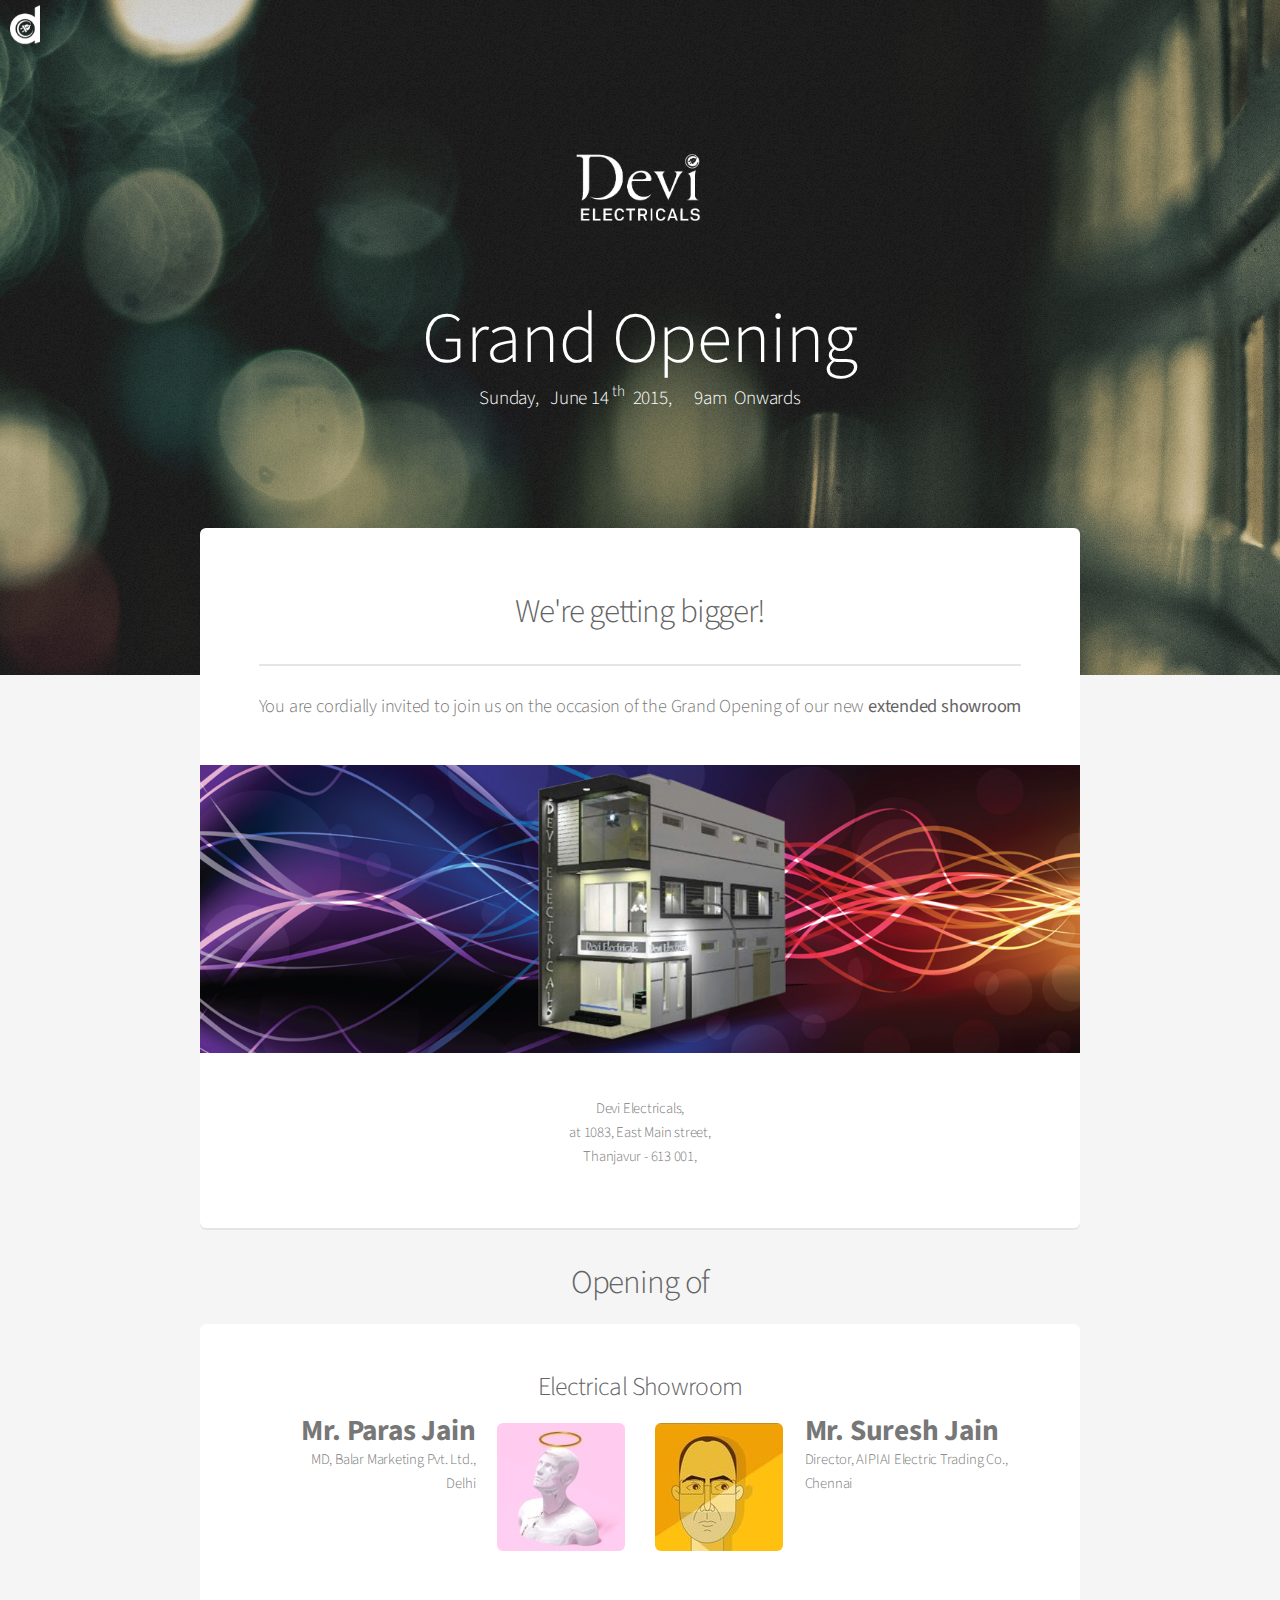
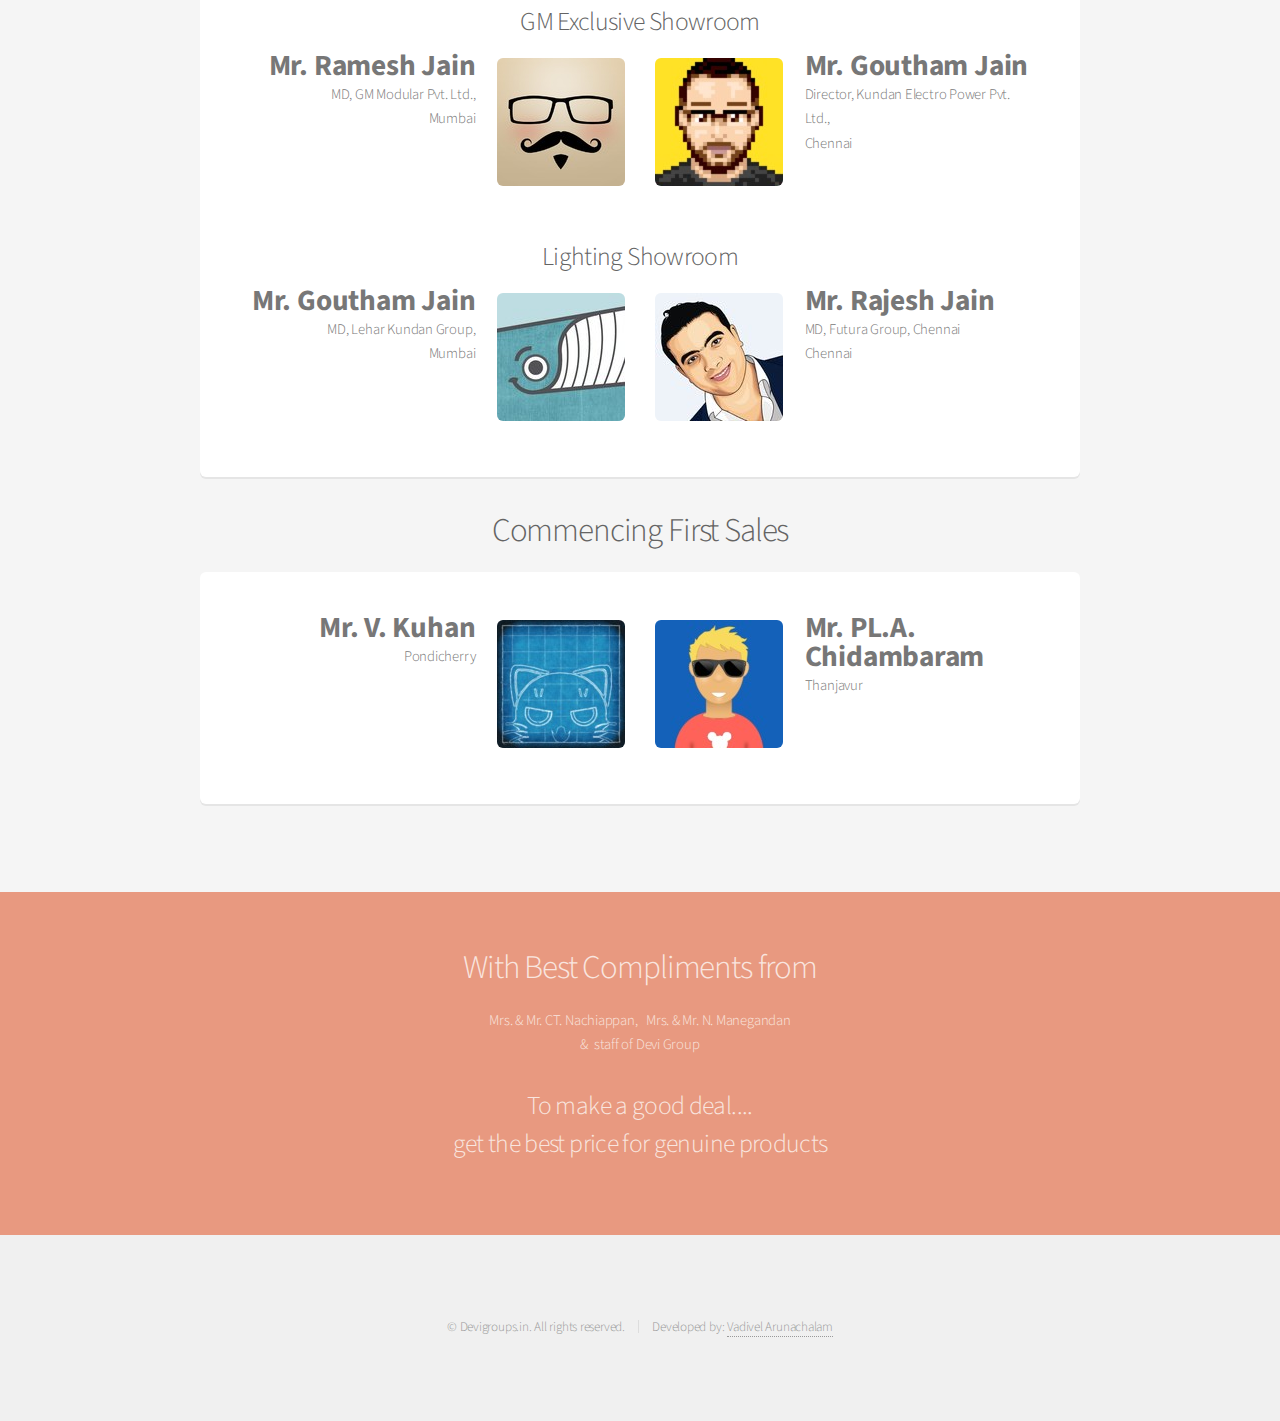
==== index.html @ aa669519 "Initial commit" ====
<!DOCTYPE HTML>
<html>
	<head>
		<title>Devi Electricals</title>
		<meta charset="utf-8" />
		<meta name="viewport" content="width=device-width, initial-scale=1" />
		<!--[if lte IE 8]><script src="assets/js/ie/html5shiv.js"></script><![endif]-->
		<link rel="stylesheet" href="assets/css/main.css" />
		<!--[if lte IE 8]><link rel="stylesheet" href="assets/css/ie8.css" /><![endif]-->
	</head>
	<body class="landing">
		<div id="page-wrapper">

			<!-- Header -->
				<header id="header" class="alt">
					<h1><a href="index.html"><span class="logo"></span></a></h1>
					<!-- <nav id="nav">
						<ul>
							<li><a href="index.html">Home</a></li>
							<li><a href="about.html">About Us</a></li>
							<li><a href="contact.html">Contact</a></li>
							<li>
								<a href="#" class="icon fa-angle-down">Layouts</a>
								<ul>
									<li><a href="generic.html">Generic</a></li>
									<li><a href="contact.html">Contact</a></li>
									<li><a href="elements.html">Elements</a></li>
									<li>
										<a href="#">Submenu</a>
										<ul>
											<li><a href="#">Option One</a></li>
											<li><a href="#">Option Two</a></li>
											<li><a href="#">Option Three</a></li>
											<li><a href="#">Option Four</a></li>
										</ul>
									</li>
								</ul>
							</li> 
							<li><a href="#" class="button">Sign Up</a></li>
						</ul>
					</nav> -->
				</header>

			<!-- Banner -->
				<section id="banner">
					<div class="fullogo">
						<img src="images/fullogo.png" alt="Devi Groups" />
					</div>
					<div class="openingtext">Grand Opening</div>
					<ul class="actions">
						<li>Sunday, &nbsp; June 14 <sup>th</sup>&nbsp; 2015,</li>
						<li> 9am &nbsp;Onwards</li>
					</ul>
				</section>

			<!-- Main -->
				<section id="main" class="container">

					<section class="box special">
						<header class="major">
							<h2> We're getting bigger!</h2>
							<p>You are cordially invited to join us on the occasion of the
							Grand Opening of our new <strong>extended showroom</strong>
							</p>
							<span class="image featured"><img src="images/pic01.jpg" alt="" /></span>
						<address>
								Devi Electricals, <br>
								at 1083, East Main street,<br> Thanjavur - 613 001,
							</address>
						</header>
					</section>	
					<h2 class="center">Opening of</h2>
					<section class="box features">
					 	<h3 class="center">Electrical Showroom</h3>
						<div class="row showroom">
							<div class="6u 12u(mobilep) text-right">
								<p><span class="image right"><img src="images/profile01.jpg" alt=""></span>
								<span class="names">Mr. Paras Jain</span><br/>MD, Balar Marketing Pvt. Ltd., <br/>Delhi
							</p>
							</div>
							<div class="6u 12u(mobilep)">
								<p><span class="image left"><img src="images/profile02.jpg" alt=""></span>
								<span class="names">Mr. Suresh Jain</span><br/>Director, AIPIAI Electric Trading Co., <br/>Chennai
							</p>
						</div>
						</div>
						<div>
							<h3 class="center">GM Exclusive Showroom</h3>
							<div class="row showroom">
								<div class="6u 12u(mobilep) text-right">
									<p><span class="image right"><img src="images/profile03.jpg" alt=""></span>
									<span class="names">Mr. Ramesh Jain</span><br/>MD, GM Modular Pvt. Ltd., <br/>Mumbai
								</p>
								</div>
								<div class="6u 12u(mobilep)">
									<p><span class="image left"><img src="images/profile04.jpg" alt=""></span>
									<span class="names">Mr. Goutham Jain</span><br/>Director, Kundan Electro Power Pvt. Ltd., <br/>Chennai
								</p>
								</div>
							</div>
						</div>
						<h3 class="center">Lighting Showroom</h3>
						<div class="row showroom">
							<div class="6u 12u(mobilep) text-right">
								<p><span class="image right"><img src="images/profile05.jpg" alt=""></span>
								<span class="names">Mr. Goutham Jain</span><br/>MD, Lehar Kundan Group, <br/>Mumbai
							</p>
							</div>
							<div class="6u 12u(mobilep)">
								<p><span class="image left"><img src="images/profile06.jpg" alt=""></span>
								<span class="names">Mr. Rajesh Jain</span><br/>MD, Futura Group, Chennai <br/>Chennai
							</p>
						</div>
					</section>

					<h2 class="center">Commencing First Sales</h2>
					<section class="box features">
						<div class="row">
							<div class="6u 12u(mobilep) text-right">
								<p><span class="image right"><img src="images/profile07.jpg" alt=""></span>
								<span class="names">Mr. V. Kuhan</span><br/> Pondicherry
							</p>
							</div>
							<div class="6u 12u(mobilep)">
								<p><span class="image left"><img src="images/profile08.jpg" alt=""></span>
								<span class="names">Mr. PL.A. Chidambaram </span> <br/> Thanjavur
							</p>
						</div>
					</section>

					<!-- <div class="row">
						<div class="6u 12u(narrower)">

							<section class="box special">
								<span class="image featured"><img src="images/pic02.jpg" alt="" /></span>
								<h3>Sed lorem adipiscing</h3>
								<p>Integer volutpat ante et accumsan commophasellus sed aliquam feugiat lorem aliquet ut enim rutrum phasellus iaculis accumsan dolore magna aliquam veroeros.</p>
								<ul class="actions">
									<li><a href="#" class="button alt">Learn More</a></li>
								</ul>
							</section>

						</div>
						<div class="6u 12u(narrower)">

							<section class="box special">
								<span class="image featured"><img src="images/pic03.jpg" alt="" /></span>
								<h3>Accumsan integer</h3>
								<p>Integer volutpat ante et accumsan commophasellus sed aliquam feugiat lorem aliquet ut enim rutrum phasellus iaculis accumsan dolore magna aliquam veroeros.</p>
								<ul class="actions">
									<li><a href="#" class="button alt">Learn More</a></li>
								</ul>
							</section>

						</div>
					</div> -->

				</section>

			<!-- CTA -->
				<section id="cta">

					<h2>With Best Compliments from</h2>
					<p>
						Mrs. & Mr. CT. Nachiappan, &nbsp;
						Mrs. & Mr. N. Manegandan <br />
						& &nbsp;staff of Devi Group
					</p>
					<h3>
						To make a good deal.... <br/>
						get the best price for genuine products
					</h3>

					<!-- <form>
						<div class="row uniform 50%">
							<div class="8u 12u(mobilep)">
								<input type="email" name="email" id="email" placeholder="Email Address" />
							</div>
							<div class="4u 12u(mobilep)">
								<input type="submit" value="Sign Up" class="fit" />
							</div>
						</div>
					</form> -->

				</section>

			<!-- Footer -->
				<footer id="footer">
					<!-- <ul class="icons">
						<li><a href="#" class="icon fa-twitter"><span class="label">Twitter</span></a></li>
						<li><a href="#" class="icon fa-facebook"><span class="label">Facebook</span></a></li>
						<li><a href="#" class="icon fa-instagram"><span class="label">Instagram</span></a></li>
						<li><a href="#" class="icon fa-github"><span class="label">Github</span></a></li>
						<li><a href="#" class="icon fa-dribbble"><span class="label">Dribbble</span></a></li>
						<li><a href="#" class="icon fa-google-plus"><span class="label">Google+</span></a></li>
					</ul> -->
					<ul class="copyright">
						<li>&copy; Devigroups.in. All rights reserved.</li><li>Developed by: <a href="http://vadivelmsc.com">Vadivel Arunachalam</a></li>
					</ul>
				</footer>

		</div>

		<!-- Scripts -->
			<script src="assets/js/jquery.min.js"></script>
			<script src="assets/js/jquery.dropotron.min.js"></script>
			<script src="assets/js/jquery.scrollgress.min.js"></script>
			<script src="assets/js/skel.min.js"></script>
			<script src="assets/js/util.js"></script>
			<!--[if lte IE 8]><script src="assets/js/ie/respond.min.js"></script><![endif]-->
			<script src="assets/js/main.js"></script>

	</body>
</html>
---- assets/css/main.css ----
@import url("font-awesome.min.css");
@import url("http://fonts.googleapis.com/css?family=Source+Sans+Pro:300,400,300italic,400italic");

/*
	Alpha by HTML5 UP
	html5up.net | @n33co
	Free for personal and commercial use under the CCA 3.0 license (html5up.net/license)
*/

/* Reset */

	html, body, div, span, applet, object, iframe, h1, h2, h3, h4, h5, h6, p, blockquote, pre, a, abbr, acronym, address, big, cite, code, del, dfn, em, img, ins, kbd, q, s, samp, small, strike, strong, sub, sup, tt, var, b, u, i, center, dl, dt, dd, ol, ul, li, fieldset, form, label, legend, table, caption, tbody, tfoot, thead, tr, th, td, article, aside, canvas, details, embed, figure, figcaption, footer, header, hgroup, menu, nav, output, ruby, section, summary, time, mark, audio, video {
		margin: 0;
		padding: 0;
		border: 0;
		font-size: 100%;
		font: inherit;
		vertical-align: baseline;
	}

	article, aside, details, figcaption, figure, footer, header, hgroup, menu, nav, section {
		display: block;
	}

	body {
		line-height: 1;
	}

	ol, ul {
		list-style: none;
	}

	blockquote, q {
		quotes: none;
	}

	blockquote:before, blockquote:after, q:before, q:after {
		content: '';
		content: none;
	}

	table {
		border-collapse: collapse;
		border-spacing: 0;
	}

	body {
		-webkit-text-size-adjust: none;
	}

/* Box Model */

	*, *:before, *:after {
		-moz-box-sizing: border-box;
		-webkit-box-sizing: border-box;
		box-sizing: border-box;
	}

/* Containers */

	.container {
		margin-left: auto;
		margin-right: auto;
	}

	.container.\31 25\25 {
		width: 100%;
		max-width: 75em;
		min-width: 60em;
	}

	.container.\37 5\25 {
		width: 45em;
	}

	.container.\35 0\25 {
		width: 30em;
	}

	.container.\32 5\25 {
		width: 15em;
	}

	.container {
		width: 60em;
	}

	@media screen and (max-width: 1680px) {

		.container.\31 25\25 {
			width: 100%;
			max-width: 75em;
			min-width: 60em;
		}

		.container.\37 5\25 {
			width: 45em;
		}

		.container.\35 0\25 {
			width: 30em;
		}

		.container.\32 5\25 {
			width: 15em;
		}

		.container {
			width: 60em;
		}

	}

	@media screen and (max-width: 1280px) {

		.container.\31 25\25 {
			width: 100%;
			max-width: 75em;
			min-width: 60em;
		}

		.container.\37 5\25 {
			width: 45em;
		}

		.container.\35 0\25 {
			width: 30em;
		}

		.container.\32 5\25 {
			width: 15em;
		}

		.container {
			width: 60em;
		}

	}

	@media screen and (max-width: 980px) {

		.container.\31 25\25 {
			width: 100%;
			max-width: 112.5%;
			min-width: 90%;
		}

		.container.\37 5\25 {
			width: 67.5%;
		}

		.container.\35 0\25 {
			width: 45%;
		}

		.container.\32 5\25 {
			width: 22.5%;
		}

		.container {
			width: 90%;
		}

	}

	@media screen and (max-width: 840px) {

		.container.\31 25\25 {
			width: 100%;
			max-width: 112.5%;
			min-width: 90%;
		}

		.container.\37 5\25 {
			width: 67.5%;
		}

		.container.\35 0\25 {
			width: 45%;
		}

		.container.\32 5\25 {
			width: 22.5%;
		}

		.container {
			width: 90% !important;
		}

	}

	@media screen and (max-width: 736px) {

		.container.\31 25\25 {
			width: 100%;
			max-width: 125%;
			min-width: 100%;
		}

		.container.\37 5\25 {
			width: 75%;
		}

		.container.\35 0\25 {
			width: 50%;
		}

		.container.\32 5\25 {
			width: 25%;
		}

		.container {
			width: 100% !important;
		}

	}

	@media screen and (max-width: 480px) {

		.container.\31 25\25 {
			width: 100%;
			max-width: 125%;
			min-width: 100%;
		}

		.container.\37 5\25 {
			width: 75%;
		}

		.container.\35 0\25 {
			width: 50%;
		}

		.container.\32 5\25 {
			width: 25%;
		}

		.container {
			width: 100% !important;
		}

	}

/* Grid */

	.row {
		border-bottom: solid 1px transparent;
		-moz-box-sizing: border-box;
		-webkit-box-sizing: border-box;
		box-sizing: border-box;
	}

	.row > * {
		float: left;
		-moz-box-sizing: border-box;
		-webkit-box-sizing: border-box;
		box-sizing: border-box;
	}

	.row:after, .row:before {
		content: '';
		display: block;
		clear: both;
		height: 0;
	}

	.row.uniform > * > :first-child {
		margin-top: 0;
	}

	.row.uniform > * > :last-child {
		margin-bottom: 0;
	}

	.row.\30 \25 > * {
		padding: 0 0 0 0em;
	}

	.row.\30 \25 {
		margin: 0 0 -1px 0em;
	}

	.row.uniform.\30 \25 > * {
		padding: 0em 0 0 0em;
	}

	.row.uniform.\30 \25 {
		margin: 0em 0 -1px 0em;
	}

	.row > * {
		padding: 0 0 0 2em;
	}

	.row {
		margin: 0 0 -1px -2em;
	}

	.row.uniform > * {
		padding: 2em 0 0 2em;
	}

	.row.uniform {
		margin: -2em 0 -1px -2em;
	}

	.row.\32 00\25 > * {
		padding: 0 0 0 4em;
	}

	.row.\32 00\25 {
		margin: 0 0 -1px -4em;
	}

	.row.uniform.\32 00\25 > * {
		padding: 4em 0 0 4em;
	}

	.row.uniform.\32 00\25 {
		margin: -4em 0 -1px -4em;
	}

	.row.\31 50\25 > * {
		padding: 0 0 0 3em;
	}

	.row.\31 50\25 {
		margin: 0 0 -1px -3em;
	}

	.row.uniform.\31 50\25 > * {
		padding: 3em 0 0 3em;
	}

	.row.uniform.\31 50\25 {
		margin: -3em 0 -1px -3em;
	}

	.row.\35 0\25 > * {
		padding: 0 0 0 1em;
	}

	.row.\35 0\25 {
		margin: 0 0 -1px -1em;
	}

	.row.uniform.\35 0\25 > * {
		padding: 1em 0 0 1em;
	}

	.row.uniform.\35 0\25 {
		margin: -1em 0 -1px -1em;
	}

	.row.\32 5\25 > * {
		padding: 0 0 0 0.5em;
	}

	.row.\32 5\25 {
		margin: 0 0 -1px -0.5em;
	}

	.row.uniform.\32 5\25 > * {
		padding: 0.5em 0 0 0.5em;
	}

	.row.uniform.\32 5\25 {
		margin: -0.5em 0 -1px -0.5em;
	}

	.\31 2u, .\31 2u\24 {
		width: 100%;
		clear: none;
		margin-left: 0;
	}

	.\31 1u, .\31 1u\24 {
		width: 91.6666666667%;
		clear: none;
		margin-left: 0;
	}

	.\31 0u, .\31 0u\24 {
		width: 83.3333333333%;
		clear: none;
		margin-left: 0;
	}

	.\39 u, .\39 u\24 {
		width: 75%;
		clear: none;
		margin-left: 0;
	}

	.\38 u, .\38 u\24 {
		width: 66.6666666667%;
		clear: none;
		margin-left: 0;
	}

	.\37 u, .\37 u\24 {
		width: 58.3333333333%;
		clear: none;
		margin-left: 0;
	}

	.\36 u, .\36 u\24 {
		width: 50%;
		clear: none;
		margin-left: 0;
	}

	.\35 u, .\35 u\24 {
		width: 41.6666666667%;
		clear: none;
		margin-left: 0;
	}

	.\34 u, .\34 u\24 {
		width: 33.3333333333%;
		clear: none;
		margin-left: 0;
	}

	.\33 u, .\33 u\24 {
		width: 25%;
		clear: none;
		margin-left: 0;
	}

	.\32 u, .\32 u\24 {
		width: 16.6666666667%;
		clear: none;
		margin-left: 0;
	}

	.\31 u, .\31 u\24 {
		width: 8.3333333333%;
		clear: none;
		margin-left: 0;
	}

	.\31 2u\24 + *,
	.\31 1u\24 + *,
	.\31 0u\24 + *,
	.\39 u\24 + *,
	.\38 u\24 + *,
	.\37 u\24 + *,
	.\36 u\24 + *,
	.\35 u\24 + *,
	.\34 u\24 + *,
	.\33 u\24 + *,
	.\32 u\24 + *,
	.\31 u\24 + * {
		clear: left;
	}

	.\-11u {
		margin-left: 91.66667%;
	}

	.\-10u {
		margin-left: 83.33333%;
	}

	.\-9u {
		margin-left: 75%;
	}

	.\-8u {
		margin-left: 66.66667%;
	}

	.\-7u {
		margin-left: 58.33333%;
	}

	.\-6u {
		margin-left: 50%;
	}

	.\-5u {
		margin-left: 41.66667%;
	}

	.\-4u {
		margin-left: 33.33333%;
	}

	.\-3u {
		margin-left: 25%;
	}

	.\-2u {
		margin-left: 16.66667%;
	}

	.\-1u {
		margin-left: 8.33333%;
	}

	@media screen and (max-width: 1680px) {

		.row > * {
			padding: 0 0 0 2em;
		}

		.row {
			margin: 0 0 -1px -2em;
		}

		.row.uniform > * {
			padding: 2em 0 0 2em;
		}

		.row.uniform {
			margin: -2em 0 -1px -2em;
		}

		.row.\32 00\25 > * {
			padding: 0 0 0 4em;
		}

		.row.\32 00\25 {
			margin: 0 0 -1px -4em;
		}

		.row.uniform.\32 00\25 > * {
			padding: 4em 0 0 4em;
		}

		.row.uniform.\32 00\25 {
			margin: -4em 0 -1px -4em;
		}

		.row.\31 50\25 > * {
			padding: 0 0 0 3em;
		}

		.row.\31 50\25 {
			margin: 0 0 -1px -3em;
		}

		.row.uniform.\31 50\25 > * {
			padding: 3em 0 0 3em;
		}

		.row.uniform.\31 50\25 {
			margin: -3em 0 -1px -3em;
		}

		.row.\35 0\25 > * {
			padding: 0 0 0 1em;
		}

		.row.\35 0\25 {
			margin: 0 0 -1px -1em;
		}

		.row.uniform.\35 0\25 > * {
			padding: 1em 0 0 1em;
		}

		.row.uniform.\35 0\25 {
			margin: -1em 0 -1px -1em;
		}

		.row.\32 5\25 > * {
			padding: 0 0 0 0.5em;
		}

		.row.\32 5\25 {
			margin: 0 0 -1px -0.5em;
		}

		.row.uniform.\32 5\25 > * {
			padding: 0.5em 0 0 0.5em;
		}

		.row.uniform.\32 5\25 {
			margin: -0.5em 0 -1px -0.5em;
		}

		.\31 2u\28wide\29, .\31 2u\24\28wide\29 {
			width: 100%;
			clear: none;
			margin-left: 0;
		}

		.\31 1u\28wide\29, .\31 1u\24\28wide\29 {
			width: 91.6666666667%;
			clear: none;
			margin-left: 0;
		}

		.\31 0u\28wide\29, .\31 0u\24\28wide\29 {
			width: 83.3333333333%;
			clear: none;
			margin-left: 0;
		}

		.\39 u\28wide\29, .\39 u\24\28wide\29 {
			width: 75%;
			clear: none;
			margin-left: 0;
		}

		.\38 u\28wide\29, .\38 u\24\28wide\29 {
			width: 66.6666666667%;
			clear: none;
			margin-left: 0;
		}

		.\37 u\28wide\29, .\37 u\24\28wide\29 {
			width: 58.3333333333%;
			clear: none;
			margin-left: 0;
		}

		.\36 u\28wide\29, .\36 u\24\28wide\29 {
			width: 50%;
			clear: none;
			margin-left: 0;
		}

		.\35 u\28wide\29, .\35 u\24\28wide\29 {
			width: 41.6666666667%;
			clear: none;
			margin-left: 0;
		}

		.\34 u\28wide\29, .\34 u\24\28wide\29 {
			width: 33.3333333333%;
			clear: none;
			margin-left: 0;
		}

		.\33 u\28wide\29, .\33 u\24\28wide\29 {
			width: 25%;
			clear: none;
			margin-left: 0;
		}

		.\32 u\28wide\29, .\32 u\24\28wide\29 {
			width: 16.6666666667%;
			clear: none;
			margin-left: 0;
		}

		.\31 u\28wide\29, .\31 u\24\28wide\29 {
			width: 8.3333333333%;
			clear: none;
			margin-left: 0;
		}

		.\31 2u\24\28wide\29 + *,
		.\31 1u\24\28wide\29 + *,
		.\31 0u\24\28wide\29 + *,
		.\39 u\24\28wide\29 + *,
		.\38 u\24\28wide\29 + *,
		.\37 u\24\28wide\29 + *,
		.\36 u\24\28wide\29 + *,
		.\35 u\24\28wide\29 + *,
		.\34 u\24\28wide\29 + *,
		.\33 u\24\28wide\29 + *,
		.\32 u\24\28wide\29 + *,
		.\31 u\24\28wide\29 + * {
			clear: left;
		}

		.\-11u\28wide\29 {
			margin-left: 91.66667%;
		}

		.\-10u\28wide\29 {
			margin-left: 83.33333%;
		}

		.\-9u\28wide\29 {
			margin-left: 75%;
		}

		.\-8u\28wide\29 {
			margin-left: 66.66667%;
		}

		.\-7u\28wide\29 {
			margin-left: 58.33333%;
		}

		.\-6u\28wide\29 {
			margin-left: 50%;
		}

		.\-5u\28wide\29 {
			margin-left: 41.66667%;
		}

		.\-4u\28wide\29 {
			margin-left: 33.33333%;
		}

		.\-3u\28wide\29 {
			margin-left: 25%;
		}

		.\-2u\28wide\29 {
			margin-left: 16.66667%;
		}

		.\-1u\28wide\29 {
			margin-left: 8.33333%;
		}

	}

	@media screen and (max-width: 1280px) {

		.row > * {
			padding: 0 0 0 2em;
		}

		.row {
			margin: 0 0 -1px -2em;
		}

		.row.uniform > * {
			padding: 2em 0 0 2em;
		}

		.row.uniform {
			margin: -2em 0 -1px -2em;
		}

		.row.\32 00\25 > * {
			padding: 0 0 0 4em;
		}

		.row.\32 00\25 {
			margin: 0 0 -1px -4em;
		}

		.row.uniform.\32 00\25 > * {
			padding: 4em 0 0 4em;
		}

		.row.uniform.\32 00\25 {
			margin: -4em 0 -1px -4em;
		}

		.row.\31 50\25 > * {
			padding: 0 0 0 3em;
		}

		.row.\31 50\25 {
			margin: 0 0 -1px -3em;
		}

		.row.uniform.\31 50\25 > * {
			padding: 3em 0 0 3em;
		}

		.row.uniform.\31 50\25 {
			margin: -3em 0 -1px -3em;
		}

		.row.\35 0\25 > * {
			padding: 0 0 0 1em;
		}

		.row.\35 0\25 {
			margin: 0 0 -1px -1em;
		}

		.row.uniform.\35 0\25 > * {
			padding: 1em 0 0 1em;
		}

		.row.uniform.\35 0\25 {
			margin: -1em 0 -1px -1em;
		}

		.row.\32 5\25 > * {
			padding: 0 0 0 0.5em;
		}

		.row.\32 5\25 {
			margin: 0 0 -1px -0.5em;
		}

		.row.uniform.\32 5\25 > * {
			padding: 0.5em 0 0 0.5em;
		}

		.row.uniform.\32 5\25 {
			margin: -0.5em 0 -1px -0.5em;
		}

		.\31 2u\28normal\29, .\31 2u\24\28normal\29 {
			width: 100%;
			clear: none;
			margin-left: 0;
		}

		.\31 1u\28normal\29, .\31 1u\24\28normal\29 {
			width: 91.6666666667%;
			clear: none;
			margin-left: 0;
		}

		.\31 0u\28normal\29, .\31 0u\24\28normal\29 {
			width: 83.3333333333%;
			clear: none;
			margin-left: 0;
		}

		.\39 u\28normal\29, .\39 u\24\28normal\29 {
			width: 75%;
			clear: none;
			margin-left: 0;
		}

		.\38 u\28normal\29, .\38 u\24\28normal\29 {
			width: 66.6666666667%;
			clear: none;
			margin-left: 0;
		}

		.\37 u\28normal\29, .\37 u\24\28normal\29 {
			width: 58.3333333333%;
			clear: none;
			margin-left: 0;
		}

		.\36 u\28normal\29, .\36 u\24\28normal\29 {
			width: 50%;
			clear: none;
			margin-left: 0;
		}

		.\35 u\28normal\29, .\35 u\24\28normal\29 {
			width: 41.6666666667%;
			clear: none;
			margin-left: 0;
		}

		.\34 u\28normal\29, .\34 u\24\28normal\29 {
			width: 33.3333333333%;
			clear: none;
			margin-left: 0;
		}

		.\33 u\28normal\29, .\33 u\24\28normal\29 {
			width: 25%;
			clear: none;
			margin-left: 0;
		}

		.\32 u\28normal\29, .\32 u\24\28normal\29 {
			width: 16.6666666667%;
			clear: none;
			margin-left: 0;
		}

		.\31 u\28normal\29, .\31 u\24\28normal\29 {
			width: 8.3333333333%;
			clear: none;
			margin-left: 0;
		}

		.\31 2u\24\28normal\29 + *,
		.\31 1u\24\28normal\29 + *,
		.\31 0u\24\28normal\29 + *,
		.\39 u\24\28normal\29 + *,
		.\38 u\24\28normal\29 + *,
		.\37 u\24\28normal\29 + *,
		.\36 u\24\28normal\29 + *,
		.\35 u\24\28normal\29 + *,
		.\34 u\24\28normal\29 + *,
		.\33 u\24\28normal\29 + *,
		.\32 u\24\28normal\29 + *,
		.\31 u\24\28normal\29 + * {
			clear: left;
		}

		.\-11u\28normal\29 {
			margin-left: 91.66667%;
		}

		.\-10u\28normal\29 {
			margin-left: 83.33333%;
		}

		.\-9u\28normal\29 {
			margin-left: 75%;
		}

		.\-8u\28normal\29 {
			margin-left: 66.66667%;
		}

		.\-7u\28normal\29 {
			margin-left: 58.33333%;
		}

		.\-6u\28normal\29 {
			margin-left: 50%;
		}

		.\-5u\28normal\29 {
			margin-left: 41.66667%;
		}

		.\-4u\28normal\29 {
			margin-left: 33.33333%;
		}

		.\-3u\28normal\29 {
			margin-left: 25%;
		}

		.\-2u\28normal\29 {
			margin-left: 16.66667%;
		}

		.\-1u\28normal\29 {
			margin-left: 8.33333%;
		}

	}

	@media screen and (max-width: 980px) {

		.row > * {
			padding: 0 0 0 2em;
		}

		.row {
			margin: 0 0 -1px -2em;
		}

		.row.uniform > * {
			padding: 2em 0 0 2em;
		}

		.row.uniform {
			margin: -2em 0 -1px -2em;
		}

		.row.\32 00\25 > * {
			padding: 0 0 0 4em;
		}

		.row.\32 00\25 {
			margin: 0 0 -1px -4em;
		}

		.row.uniform.\32 00\25 > * {
			padding: 4em 0 0 4em;
		}

		.row.uniform.\32 00\25 {
			margin: -4em 0 -1px -4em;
		}

		.row.\31 50\25 > * {
			padding: 0 0 0 3em;
		}

		.row.\31 50\25 {
			margin: 0 0 -1px -3em;
		}

		.row.uniform.\31 50\25 > * {
			padding: 3em 0 0 3em;
		}

		.row.uniform.\31 50\25 {
			margin: -3em 0 -1px -3em;
		}

		.row.\35 0\25 > * {
			padding: 0 0 0 1em;
		}

		.row.\35 0\25 {
			margin: 0 0 -1px -1em;
		}

		.row.uniform.\35 0\25 > * {
			padding: 1em 0 0 1em;
		}

		.row.uniform.\35 0\25 {
			margin: -1em 0 -1px -1em;
		}

		.row.\32 5\25 > * {
			padding: 0 0 0 0.5em;
		}

		.row.\32 5\25 {
			margin: 0 0 -1px -0.5em;
		}

		.row.uniform.\32 5\25 > * {
			padding: 0.5em 0 0 0.5em;
		}

		.row.uniform.\32 5\25 {
			margin: -0.5em 0 -1px -0.5em;
		}

		.\31 2u\28narrow\29, .\31 2u\24\28narrow\29 {
			width: 100%;
			clear: none;
			margin-left: 0;
		}

		.\31 1u\28narrow\29, .\31 1u\24\28narrow\29 {
			width: 91.6666666667%;
			clear: none;
			margin-left: 0;
		}

		.\31 0u\28narrow\29, .\31 0u\24\28narrow\29 {
			width: 83.3333333333%;
			clear: none;
			margin-left: 0;
		}

		.\39 u\28narrow\29, .\39 u\24\28narrow\29 {
			width: 75%;
			clear: none;
			margin-left: 0;
		}

		.\38 u\28narrow\29, .\38 u\24\28narrow\29 {
			width: 66.6666666667%;
			clear: none;
			margin-left: 0;
		}

		.\37 u\28narrow\29, .\37 u\24\28narrow\29 {
			width: 58.3333333333%;
			clear: none;
			margin-left: 0;
		}

		.\36 u\28narrow\29, .\36 u\24\28narrow\29 {
			width: 50%;
			clear: none;
			margin-left: 0;
		}

		.\35 u\28narrow\29, .\35 u\24\28narrow\29 {
			width: 41.6666666667%;
			clear: none;
			margin-left: 0;
		}

		.\34 u\28narrow\29, .\34 u\24\28narrow\29 {
			width: 33.3333333333%;
			clear: none;
			margin-left: 0;
		}

		.\33 u\28narrow\29, .\33 u\24\28narrow\29 {
			width: 25%;
			clear: none;
			margin-left: 0;
		}

		.\32 u\28narrow\29, .\32 u\24\28narrow\29 {
			width: 16.6666666667%;
			clear: none;
			margin-left: 0;
		}

		.\31 u\28narrow\29, .\31 u\24\28narrow\29 {
			width: 8.3333333333%;
			clear: none;
			margin-left: 0;
		}

		.\31 2u\24\28narrow\29 + *,
		.\31 1u\24\28narrow\29 + *,
		.\31 0u\24\28narrow\29 + *,
		.\39 u\24\28narrow\29 + *,
		.\38 u\24\28narrow\29 + *,
		.\37 u\24\28narrow\29 + *,
		.\36 u\24\28narrow\29 + *,
		.\35 u\24\28narrow\29 + *,
		.\34 u\24\28narrow\29 + *,
		.\33 u\24\28narrow\29 + *,
		.\32 u\24\28narrow\29 + *,
		.\31 u\24\28narrow\29 + * {
			clear: left;
		}

		.\-11u\28narrow\29 {
			margin-left: 91.66667%;
		}

		.\-10u\28narrow\29 {
			margin-left: 83.33333%;
		}

		.\-9u\28narrow\29 {
			margin-left: 75%;
		}

		.\-8u\28narrow\29 {
			margin-left: 66.66667%;
		}

		.\-7u\28narrow\29 {
			margin-left: 58.33333%;
		}

		.\-6u\28narrow\29 {
			margin-left: 50%;
		}

		.\-5u\28narrow\29 {
			margin-left: 41.66667%;
		}

		.\-4u\28narrow\29 {
			margin-left: 33.33333%;
		}

		.\-3u\28narrow\29 {
			margin-left: 25%;
		}

		.\-2u\28narrow\29 {
			margin-left: 16.66667%;
		}

		.\-1u\28narrow\29 {
			margin-left: 8.33333%;
		}

	}

	@media screen and (max-width: 840px) {

		.row > * {
			padding: 0 0 0 2em;
		}

		.row {
			margin: 0 0 -1px -2em;
		}

		.row.uniform > * {
			padding: 2em 0 0 2em;
		}

		.row.uniform {
			margin: -2em 0 -1px -2em;
		}

		.row.\32 00\25 > * {
			padding: 0 0 0 4em;
		}

		.row.\32 00\25 {
			margin: 0 0 -1px -4em;
		}

		.row.uniform.\32 00\25 > * {
			padding: 4em 0 0 4em;
		}

		.row.uniform.\32 00\25 {
			margin: -4em 0 -1px -4em;
		}

		.row.\31 50\25 > * {
			padding: 0 0 0 3em;
		}

		.row.\31 50\25 {
			margin: 0 0 -1px -3em;
		}

		.row.uniform.\31 50\25 > * {
			padding: 3em 0 0 3em;
		}

		.row.uniform.\31 50\25 {
			margin: -3em 0 -1px -3em;
		}

		.row.\35 0\25 > * {
			padding: 0 0 0 1em;
		}

		.row.\35 0\25 {
			margin: 0 0 -1px -1em;
		}

		.row.uniform.\35 0\25 > * {
			padding: 1em 0 0 1em;
		}

		.row.uniform.\35 0\25 {
			margin: -1em 0 -1px -1em;
		}

		.row.\32 5\25 > * {
			padding: 0 0 0 0.5em;
		}

		.row.\32 5\25 {
			margin: 0 0 -1px -0.5em;
		}

		.row.uniform.\32 5\25 > * {
			padding: 0.5em 0 0 0.5em;
		}

		.row.uniform.\32 5\25 {
			margin: -0.5em 0 -1px -0.5em;
		}

		.\31 2u\28narrower\29, .\31 2u\24\28narrower\29 {
			width: 100%;
			clear: none;
			margin-left: 0;
		}

		.\31 1u\28narrower\29, .\31 1u\24\28narrower\29 {
			width: 91.6666666667%;
			clear: none;
			margin-left: 0;
		}

		.\31 0u\28narrower\29, .\31 0u\24\28narrower\29 {
			width: 83.3333333333%;
			clear: none;
			margin-left: 0;
		}

		.\39 u\28narrower\29, .\39 u\24\28narrower\29 {
			width: 75%;
			clear: none;
			margin-left: 0;
		}

		.\38 u\28narrower\29, .\38 u\24\28narrower\29 {
			width: 66.6666666667%;
			clear: none;
			margin-left: 0;
		}

		.\37 u\28narrower\29, .\37 u\24\28narrower\29 {
			width: 58.3333333333%;
			clear: none;
			margin-left: 0;
		}

		.\36 u\28narrower\29, .\36 u\24\28narrower\29 {
			width: 50%;
			clear: none;
			margin-left: 0;
		}

		.\35 u\28narrower\29, .\35 u\24\28narrower\29 {
			width: 41.6666666667%;
			clear: none;
			margin-left: 0;
		}

		.\34 u\28narrower\29, .\34 u\24\28narrower\29 {
			width: 33.3333333333%;
			clear: none;
			margin-left: 0;
		}

		.\33 u\28narrower\29, .\33 u\24\28narrower\29 {
			width: 25%;
			clear: none;
			margin-left: 0;
		}

		.\32 u\28narrower\29, .\32 u\24\28narrower\29 {
			width: 16.6666666667%;
			clear: none;
			margin-left: 0;
		}

		.\31 u\28narrower\29, .\31 u\24\28narrower\29 {
			width: 8.3333333333%;
			clear: none;
			margin-left: 0;
		}

		.\31 2u\24\28narrower\29 + *,
		.\31 1u\24\28narrower\29 + *,
		.\31 0u\24\28narrower\29 + *,
		.\39 u\24\28narrower\29 + *,
		.\38 u\24\28narrower\29 + *,
		.\37 u\24\28narrower\29 + *,
		.\36 u\24\28narrower\29 + *,
		.\35 u\24\28narrower\29 + *,
		.\34 u\24\28narrower\29 + *,
		.\33 u\24\28narrower\29 + *,
		.\32 u\24\28narrower\29 + *,
		.\31 u\24\28narrower\29 + * {
			clear: left;
		}

		.\-11u\28narrower\29 {
			margin-left: 91.66667%;
		}

		.\-10u\28narrower\29 {
			margin-left: 83.33333%;
		}

		.\-9u\28narrower\29 {
			margin-left: 75%;
		}

		.\-8u\28narrower\29 {
			margin-left: 66.66667%;
		}

		.\-7u\28narrower\29 {
			margin-left: 58.33333%;
		}

		.\-6u\28narrower\29 {
			margin-left: 50%;
		}

		.\-5u\28narrower\29 {
			margin-left: 41.66667%;
		}

		.\-4u\28narrower\29 {
			margin-left: 33.33333%;
		}

		.\-3u\28narrower\29 {
			margin-left: 25%;
		}

		.\-2u\28narrower\29 {
			margin-left: 16.66667%;
		}

		.\-1u\28narrower\29 {
			margin-left: 8.33333%;
		}

	}

	@media screen and (max-width: 736px) {

		.row > * {
			padding: 0 0 0 2em;
		}

		.row {
			margin: 0 0 -1px -2em;
		}

		.row.uniform > * {
			padding: 2em 0 0 2em;
		}

		.row.uniform {
			margin: -2em 0 -1px -2em;
		}

		.row.\32 00\25 > * {
			padding: 0 0 0 4em;
		}

		.row.\32 00\25 {
			margin: 0 0 -1px -4em;
		}

		.row.uniform.\32 00\25 > * {
			padding: 4em 0 0 4em;
		}

		.row.uniform.\32 00\25 {
			margin: -4em 0 -1px -4em;
		}

		.row.\31 50\25 > * {
			padding: 0 0 0 3em;
		}

		.row.\31 50\25 {
			margin: 0 0 -1px -3em;
		}

		.row.uniform.\31 50\25 > * {
			padding: 3em 0 0 3em;
		}

		.row.uniform.\31 50\25 {
			margin: -3em 0 -1px -3em;
		}

		.row.\35 0\25 > * {
			padding: 0 0 0 1em;
		}

		.row.\35 0\25 {
			margin: 0 0 -1px -1em;
		}

		.row.uniform.\35 0\25 > * {
			padding: 1em 0 0 1em;
		}

		.row.uniform.\35 0\25 {
			margin: -1em 0 -1px -1em;
		}

		.row.\32 5\25 > * {
			padding: 0 0 0 0.5em;
		}

		.row.\32 5\25 {
			margin: 0 0 -1px -0.5em;
		}

		.row.uniform.\32 5\25 > * {
			padding: 0.5em 0 0 0.5em;
		}

		.row.uniform.\32 5\25 {
			margin: -0.5em 0 -1px -0.5em;
		}

		.\31 2u\28mobile\29, .\31 2u\24\28mobile\29 {
			width: 100%;
			clear: none;
			margin-left: 0;
		}

		.\31 1u\28mobile\29, .\31 1u\24\28mobile\29 {
			width: 91.6666666667%;
			clear: none;
			margin-left: 0;
		}

		.\31 0u\28mobile\29, .\31 0u\24\28mobile\29 {
			width: 83.3333333333%;
			clear: none;
			margin-left: 0;
		}

		.\39 u\28mobile\29, .\39 u\24\28mobile\29 {
			width: 75%;
			clear: none;
			margin-left: 0;
		}

		.\38 u\28mobile\29, .\38 u\24\28mobile\29 {
			width: 66.6666666667%;
			clear: none;
			margin-left: 0;
		}

		.\37 u\28mobile\29, .\37 u\24\28mobile\29 {
			width: 58.3333333333%;
			clear: none;
			margin-left: 0;
		}

		.\36 u\28mobile\29, .\36 u\24\28mobile\29 {
			width: 50%;
			clear: none;
			margin-left: 0;
		}

		.\35 u\28mobile\29, .\35 u\24\28mobile\29 {
			width: 41.6666666667%;
			clear: none;
			margin-left: 0;
		}

		.\34 u\28mobile\29, .\34 u\24\28mobile\29 {
			width: 33.3333333333%;
			clear: none;
			margin-left: 0;
		}

		.\33 u\28mobile\29, .\33 u\24\28mobile\29 {
			width: 25%;
			clear: none;
			margin-left: 0;
		}

		.\32 u\28mobile\29, .\32 u\24\28mobile\29 {
			width: 16.6666666667%;
			clear: none;
			margin-left: 0;
		}

		.\31 u\28mobile\29, .\31 u\24\28mobile\29 {
			width: 8.3333333333%;
			clear: none;
			margin-left: 0;
		}

		.\31 2u\24\28mobile\29 + *,
		.\31 1u\24\28mobile\29 + *,
		.\31 0u\24\28mobile\29 + *,
		.\39 u\24\28mobile\29 + *,
		.\38 u\24\28mobile\29 + *,
		.\37 u\24\28mobile\29 + *,
		.\36 u\24\28mobile\29 + *,
		.\35 u\24\28mobile\29 + *,
		.\34 u\24\28mobile\29 + *,
		.\33 u\24\28mobile\29 + *,
		.\32 u\24\28mobile\29 + *,
		.\31 u\24\28mobile\29 + * {
			clear: left;
		}

		.\-11u\28mobile\29 {
			margin-left: 91.66667%;
		}

		.\-10u\28mobile\29 {
			margin-left: 83.33333%;
		}

		.\-9u\28mobile\29 {
			margin-left: 75%;
		}

		.\-8u\28mobile\29 {
			margin-left: 66.66667%;
		}

		.\-7u\28mobile\29 {
			margin-left: 58.33333%;
		}

		.\-6u\28mobile\29 {
			margin-left: 50%;
		}

		.\-5u\28mobile\29 {
			margin-left: 41.66667%;
		}

		.\-4u\28mobile\29 {
			margin-left: 33.33333%;
		}

		.\-3u\28mobile\29 {
			margin-left: 25%;
		}

		.\-2u\28mobile\29 {
			margin-left: 16.66667%;
		}

		.\-1u\28mobile\29 {
			margin-left: 8.33333%;
		}

	}

	@media screen and (max-width: 480px) {

		.row > * {
			padding: 0 0 0 2em;
		}

		.row {
			margin: 0 0 -1px -2em;
		}

		.row.uniform > * {
			padding: 2em 0 0 2em;
		}

		.row.uniform {
			margin: -2em 0 -1px -2em;
		}

		.row.\32 00\25 > * {
			padding: 0 0 0 4em;
		}

		.row.\32 00\25 {
			margin: 0 0 -1px -4em;
		}

		.row.uniform.\32 00\25 > * {
			padding: 4em 0 0 4em;
		}

		.row.uniform.\32 00\25 {
			margin: -4em 0 -1px -4em;
		}

		.row.\31 50\25 > * {
			padding: 0 0 0 3em;
		}

		.row.\31 50\25 {
			margin: 0 0 -1px -3em;
		}

		.row.uniform.\31 50\25 > * {
			padding: 3em 0 0 3em;
		}

		.row.uniform.\31 50\25 {
			margin: -3em 0 -1px -3em;
		}

		.row.\35 0\25 > * {
			padding: 0 0 0 1em;
		}

		.row.\35 0\25 {
			margin: 0 0 -1px -1em;
		}

		.row.uniform.\35 0\25 > * {
			padding: 1em 0 0 1em;
		}

		.row.uniform.\35 0\25 {
			margin: -1em 0 -1px -1em;
		}

		.row.\32 5\25 > * {
			padding: 0 0 0 0.5em;
		}

		.row.\32 5\25 {
			margin: 0 0 -1px -0.5em;
		}

		.row.uniform.\32 5\25 > * {
			padding: 0.5em 0 0 0.5em;
		}

		.row.uniform.\32 5\25 {
			margin: -0.5em 0 -1px -0.5em;
		}

		.\31 2u\28mobilep\29, .\31 2u\24\28mobilep\29 {
			width: 100%;
			clear: none;
			margin-left: 0;
		}

		.\31 1u\28mobilep\29, .\31 1u\24\28mobilep\29 {
			width: 91.6666666667%;
			clear: none;
			margin-left: 0;
		}

		.\31 0u\28mobilep\29, .\31 0u\24\28mobilep\29 {
			width: 83.3333333333%;
			clear: none;
			margin-left: 0;
		}

		.\39 u\28mobilep\29, .\39 u\24\28mobilep\29 {
			width: 75%;
			clear: none;
			margin-left: 0;
		}

		.\38 u\28mobilep\29, .\38 u\24\28mobilep\29 {
			width: 66.6666666667%;
			clear: none;
			margin-left: 0;
		}

		.\37 u\28mobilep\29, .\37 u\24\28mobilep\29 {
			width: 58.3333333333%;
			clear: none;
			margin-left: 0;
		}

		.\36 u\28mobilep\29, .\36 u\24\28mobilep\29 {
			width: 50%;
			clear: none;
			margin-left: 0;
		}

		.\35 u\28mobilep\29, .\35 u\24\28mobilep\29 {
			width: 41.6666666667%;
			clear: none;
			margin-left: 0;
		}

		.\34 u\28mobilep\29, .\34 u\24\28mobilep\29 {
			width: 33.3333333333%;
			clear: none;
			margin-left: 0;
		}

		.\33 u\28mobilep\29, .\33 u\24\28mobilep\29 {
			width: 25%;
			clear: none;
			margin-left: 0;
		}

		.\32 u\28mobilep\29, .\32 u\24\28mobilep\29 {
			width: 16.6666666667%;
			clear: none;
			margin-left: 0;
		}

		.\31 u\28mobilep\29, .\31 u\24\28mobilep\29 {
			width: 8.3333333333%;
			clear: none;
			margin-left: 0;
		}

		.\31 2u\24\28mobilep\29 + *,
		.\31 1u\24\28mobilep\29 + *,
		.\31 0u\24\28mobilep\29 + *,
		.\39 u\24\28mobilep\29 + *,
		.\38 u\24\28mobilep\29 + *,
		.\37 u\24\28mobilep\29 + *,
		.\36 u\24\28mobilep\29 + *,
		.\35 u\24\28mobilep\29 + *,
		.\34 u\24\28mobilep\29 + *,
		.\33 u\24\28mobilep\29 + *,
		.\32 u\24\28mobilep\29 + *,
		.\31 u\24\28mobilep\29 + * {
			clear: left;
		}

		.\-11u\28mobilep\29 {
			margin-left: 91.66667%;
		}

		.\-10u\28mobilep\29 {
			margin-left: 83.33333%;
		}

		.\-9u\28mobilep\29 {
			margin-left: 75%;
		}

		.\-8u\28mobilep\29 {
			margin-left: 66.66667%;
		}

		.\-7u\28mobilep\29 {
			margin-left: 58.33333%;
		}

		.\-6u\28mobilep\29 {
			margin-left: 50%;
		}

		.\-5u\28mobilep\29 {
			margin-left: 41.66667%;
		}

		.\-4u\28mobilep\29 {
			margin-left: 33.33333%;
		}

		.\-3u\28mobilep\29 {
			margin-left: 25%;
		}

		.\-2u\28mobilep\29 {
			margin-left: 16.66667%;
		}

		.\-1u\28mobilep\29 {
			margin-left: 8.33333%;
		}

	}

/* Basic */

	body {
		background: #f5f5f5;
	}

	body, input, select, textarea {
		color: #777;
		font-family: "Source Sans Pro", sans-serif;
		font-size: 16pt;
		font-weight: 300;
		line-height: 1.65em;
		letter-spacing: -0.015em;
	}

	a {
		-moz-transition: color 0.2s ease-in-out, border-bottom-color 0.2s ease-in-out;
		-webkit-transition: color 0.2s ease-in-out, border-bottom-color 0.2s ease-in-out;
		-ms-transition: color 0.2s ease-in-out, border-bottom-color 0.2s ease-in-out;
		transition: color 0.2s ease-in-out, border-bottom-color 0.2s ease-in-out;
		border-bottom: dotted 1px;
		color: #e89980;
		text-decoration: none;
	}

		a:hover {
			border-bottom-color: transparent;
		}

	strong, b {
		color: #646464;
		font-weight: 400;
	}

	em, i {
		font-style: italic;
	}

	p {
		margin: 0 0 2em 0;
	}

	h1, h2, h3, h4, h5, h6 {
		color: #646464;
		font-weight: 300;
		line-height: 1em;
		margin: 0 0 0.5em 0;
	}

		h1 a, h2 a, h3 a, h4 a, h5 a, h6 a {
			color: inherit;
			text-decoration: none;
		}

	h2 {
		font-size: 2.25em;
		line-height: 1.5em;
		letter-spacing: -0.035em;
	}

	h3 {
		font-size: 1.75em;
		line-height: 1.5em;
		letter-spacing: -0.025em;
	}

	h4 {
		font-size: 1.1em;
		line-height: 1.5em;
		letter-spacing: 0;
	}

	h5 {
		font-size: 0.9em;
		line-height: 1.5em;
		letter-spacing: 0;
	}

	h6 {
		font-size: 0.7em;
		line-height: 1.5em;
		letter-spacing: 0;
	}

	sub {
		font-size: 0.8em;
		position: relative;
		top: 0.5em;
	}

	sup {
		font-size: 0.8em;
		position: relative;
		top: -0.5em;
	}

	hr {
		border: 0;
		border-bottom: solid 2px #e5e5e5;
		margin: 2em 0;
	}

		hr.major {
			margin: 3em 0;
		}

	blockquote {
		border-left: solid 4px #e5e5e5;
		font-style: italic;
		margin: 0 0 2em 0;
		padding: 0.5em 0 0.5em 2em;
	}

	pre {
		-webkit-overflow-scrolling: touch;
		background: #f8f8f8;
		border-radius: 6px;
		border: solid 1px #e5e5e5;
		font-family: monospace;
		font-size: 0.9em;
		line-height: 1.75em;
		margin: 0 0 2em 0;
		overflow-x: auto;
		padding: 1em 1.5em;
	}

	code {
		background: #f8f8f8;
		border-radius: 6px;
		border: solid 1px #e5e5e5;
		font-family: monospace;
		font-size: 0.9em;
		margin: 0 0.25em;
		padding: 0.25em 0.65em;
	}

	.align-left {
		text-align: left;
	}

	.align-center {
		text-align: center;
	}

	.align-right {
		text-align: right;
	}

/* Section/Article */

	section.special, article.special {
		text-align: center;
	}

	header p {
		color: #999;
		position: relative;
		margin: 0 0 1.5em 0;
		font-style: italic;
	}

	header h2 + p {
		font-size: 1.25em;
		margin-top: -1em;
		line-height: 1.5em;
	}

	header h3 + p {
		font-size: 1.1em;
		margin-top: -0.85em;
		line-height: 1.5em;
	}

	header h4 + p,
	header h5 + p,
	header h6 + p {
		font-size: 0.8em;
		margin-top: -0.5em;
		line-height: 1.5em;
	}

	header.major {
		padding: 1em 0;
		text-align: center;
	}

		header.major h2 {
			margin: 0;
		}

		header.major p {
			display: inline-block;
			border-top: solid 2px #e5e5e5;
			color: #777;
			margin: 1.5em 0 0 0;
			padding: 1.5em 0 0 0;
			font-style: normal;
		}

/* Form */

	form {
		margin: 0 0 2em 0;
	}

	label {
		color: #646464;
		display: block;
		font-size: 0.9em;
		font-weight: 300;
		margin: 0 0 1em 0;
	}

	input[type="text"],
	input[type="password"],
	input[type="email"],
	select,
	textarea {
		-moz-appearance: none;
		-webkit-appearance: none;
		-ms-appearance: none;
		appearance: none;
		background: #f8f8f8;
		border-radius: 6px;
		border: solid 1px #e5e5e5;
		color: inherit;
		display: block;
		outline: 0;
		padding: 0 1em;
		text-decoration: none;
		width: 100%;
	}

		input[type="text"]:invalid,
		input[type="password"]:invalid,
		input[type="email"]:invalid,
		select:invalid,
		textarea:invalid {
			box-shadow: none;
		}

		input[type="text"]:focus,
		input[type="password"]:focus,
		input[type="email"]:focus,
		select:focus,
		textarea:focus {
			border-color: #e89980;
			box-shadow: 0 0 0 2px #e89980;
		}

	.select-wrapper {
		text-decoration: none;
		display: block;
		position: relative;
	}

		.select-wrapper:before {
			-moz-osx-font-smoothing: grayscale;
			-webkit-font-smoothing: antialiased;
			font-family: FontAwesome;
			font-style: normal;
			font-weight: normal;
			text-transform: none !important;
		}

		.select-wrapper:before {
			color: #e5e5e5;
			content: '\f078';
			display: block;
			height: 3em;
			line-height: 3em;
			pointer-events: none;
			position: absolute;
			right: 0;
			text-align: center;
			top: 0;
			width: 3em;
		}

		.select-wrapper select::-ms-expand {
			display: none;
		}

	input[type="text"],
	input[type="password"],
	input[type="email"],
	select {
		height: 3em;
	}

	textarea {
		padding: 0.75em 1em;
	}

	input[type="checkbox"],
	input[type="radio"] {
		-moz-appearance: none;
		-webkit-appearance: none;
		-ms-appearance: none;
		appearance: none;
		display: block;
		float: left;
		margin-right: -2em;
		opacity: 0;
		width: 1em;
		z-index: -1;
	}

		input[type="checkbox"] + label,
		input[type="radio"] + label {
			text-decoration: none;
			color: #777;
			cursor: pointer;
			display: inline-block;
			font-size: 1em;
			font-weight: 300;
			padding-left: 2.55em;
			padding-right: 0.75em;
			position: relative;
		}

			input[type="checkbox"] + label:before,
			input[type="radio"] + label:before {
				-moz-osx-font-smoothing: grayscale;
				-webkit-font-smoothing: antialiased;
				font-family: FontAwesome;
				font-style: normal;
				font-weight: normal;
				text-transform: none !important;
			}

			input[type="checkbox"] + label:before,
			input[type="radio"] + label:before {
				background: #f8f8f8;
				border-radius: 6px;
				border: solid 1px #e5e5e5;
				content: '';
				display: inline-block;
				height: 1.8em;
				left: 0;
				line-height: 1.725em;
				position: absolute;
				text-align: center;
				top: 0;
				width: 1.8em;
			}

		input[type="checkbox"]:checked + label:before,
		input[type="radio"]:checked + label:before {
			background: #666;
			border-color: #666;
			color: #ffffff;
			content: '\f00c';
		}

		input[type="checkbox"]:focus + label:before,
		input[type="radio"]:focus + label:before {
			border-color: #e89980;
			box-shadow: 0 0 0 1px #e89980;
		}

	input[type="checkbox"] + label:before {
		border-radius: 6px;
	}

	input[type="radio"] + label:before {
		border-radius: 100%;
	}

	::-webkit-input-placeholder {
		color: #999 !important;
		opacity: 1.0;
	}

	:-moz-placeholder {
		color: #999 !important;
		opacity: 1.0;
	}

	::-moz-placeholder {
		color: #999 !important;
		opacity: 1.0;
	}

	:-ms-input-placeholder {
		color: #999 !important;
		opacity: 1.0;
	}

	.formerize-placeholder {
		color: #999 !important;
		opacity: 1.0;
	}

/* Box */

	.box {
		background: #fff;
		border-radius: 6px;
		box-shadow: 0 2px 0 0 #e5e5e5;
		margin: 0 0 2em 0;
		padding: 3em;
	}

		.box > :last-child {
			margin-bottom: 0;
		}

		.box.alt {
			background: none !important;
			border-radius: 0 !important;
			box-shadow: none !important;
			margin: 0 0 2em 0;
			padding: 0 !important;
		}

		.box.features .features-row {
			border-top: solid 2px #e5e5e5;
			position: relative;
		}

			.box.features .features-row:after {
				clear: both;
				content: '';
				display: block;
			}

			.box.features .features-row section {
				float: left;
				padding: 3em;
				width: 50%;
			}

				.box.features .features-row section :last-child {
					margin-bottom: 0;
				}

				.box.features .features-row section:nth-child(2n) {
					padding-right: 0;
				}

					.box.features .features-row section:nth-child(2n):before {
						background: #e5e5e5;
						content: '';
						display: block;
						height: 100%;
						margin-left: -3em;
						position: absolute;
						top: 0;
						width: 2px;
					}

				.box.features .features-row section:nth-child(2n-1) {
					padding-left: 0;
				}

			.box.features .features-row:first-child {
				border-top: 0;
			}

				.box.features .features-row:first-child section {
					padding-top: 0;
				}

			.box.features .features-row:last-child {
				padding-bottom: 0;
			}

				.box.features .features-row:last-child section {
					padding-bottom: 0;
				}

		.box.special {
			text-align: center;
		}

		.box .image.featured {
			border-radius: 0;
			display: block;
			margin: 3em 0 3em -3em;
			position: relative;
			width: calc(100% + 6em);
		}

			.box .image.featured img {
				border-radius: 0;
				display: block;
				width: 100%;
			}

			.box .image.featured:first-child {
				border-radius: 6px 6px 0 0;
				margin-bottom: 3em;
				margin-top: -3em;
			}

				.box .image.featured:first-child img {
					border-radius: 6px 6px 0 0;
				}

			.box .image.featured:last-child {
				border-radius: 0 0 6px 6px;
				margin-bottom: -3em;
				margin-top: 3em;
			}

				.box .image.featured:last-child img {
					border-radius: 0 0 6px 6px;
				}

/* Icon */

	.icon {
		text-decoration: none;
		border-bottom: none;
		position: relative;
	}

		.icon:before {
			-moz-osx-font-smoothing: grayscale;
			-webkit-font-smoothing: antialiased;
			font-family: FontAwesome;
			font-style: normal;
			font-weight: normal;
			text-transform: none !important;
		}

		.icon > .label {
			display: none;
		}

		.icon.major {
			background: #666;
			border-radius: 100%;
			color: #ffffff;
			cursor: default;
			display: inline-block;
			height: 5.5em;
			line-height: 5.5em;
			margin: 0 0 2em 0;
			width: 5.5em;
		}

			.icon.major:before {
				font-size: 2.5em;
			}

			.icon.major.accent1 {
				background: #666;
				color: #ffffff;
			}

			.icon.major.accent2 {
				background: #e89980;
				color: #ffffff;
			}

			.icon.major.accent3 {
				background: #7fcdb8;
				color: #ffffff;
			}

			.icon.major.accent4 {
				background: #90b0ba;
				color: #ffffff;
			}

			.icon.major.accent5 {
				background: #e5cb95;
				color: #ffffff;
			}

/* Image */

	.image {
		border-radius: 6px;
		border: 0;
		display: inline-block;
		position: relative;
	}

		.image img {
			border-radius: 6px;
			display: block;
		}

		.image.left {
			float: left;
			padding: 0 1.5em 1em 0;
			top: 0.25em;
		}

		.image.right {
			float: right;
			padding: 0 0 1em 1.5em;
			top: 0.25em;
		}

		.image.fit {
			display: block;
			margin: 0 0 2em 0;
			width: 100%;
		}

			.image.fit img {
				display: block;
				width: 100%;
			}

/* List */

	ol {
		list-style: decimal;
		margin: 0 0 2em 0;
		padding-left: 1.25em;
	}

		ol li {
			padding-left: 0.25em;
		}

	ul {
		list-style: disc;
		margin: 0 0 2em 0;
		padding-left: 1em;
	}

		ul li {
			padding-left: 0.5em;
		}

		ul.alt {
			list-style: none;
			padding-left: 0;
		}

			ul.alt li {
				border-top: solid 1px #e5e5e5;
				padding: 0.5em 0;
			}

				ul.alt li:first-child {
					border-top: 0;
					padding-top: 0;
				}

		ul.icons {
			cursor: default;
			list-style: none;
			padding-left: 0;
		}

			ul.icons li {
				display: inline-block;
				padding: 0 1.25em 0 0;
			}

				ul.icons li:last-child {
					padding-right: 0;
				}

				ul.icons li .icon {
					color: inherit;
				}

					ul.icons li .icon:before {
						font-size: 1.75em;
					}

		ul.actions {
			cursor: default;
			list-style: none;
			padding-left: 0;
		}

			ul.actions li {
				display: inline-block;
				padding: 0 1em 0 0;
				vertical-align: middle;
			}

				ul.actions li:last-child {
					padding-right: 0;
				}

			ul.actions.small li {
				padding: 0 0.5em 0 0;
			}

			ul.actions.vertical li {
				display: block;
				padding: 1em 0 0 0;
			}

				ul.actions.vertical li:first-child {
					padding-top: 0;
				}

				ul.actions.vertical li > * {
					margin-bottom: 0;
				}

			ul.actions.vertical.small li {
				padding: 0.5em 0 0 0;
			}

				ul.actions.vertical.small li:first-child {
					padding-top: 0;
				}

			ul.actions.fit {
				display: table;
				margin-left: -1em;
				padding: 0;
				table-layout: fixed;
				width: calc(100% + 1em);
			}

				ul.actions.fit li {
					display: table-cell;
					padding: 0 0 0 1em;
				}

					ul.actions.fit li > * {
						margin-bottom: 0;
					}

				ul.actions.fit.small {
					margin-left: -0.5em;
					width: calc(100% + 0.5em);
				}

					ul.actions.fit.small li {
						padding: 0 0 0 0.5em;
					}

	dl {
		margin: 0 0 2em 0;
	}

/* Table */

	.table-wrapper {
		-webkit-overflow-scrolling: touch;
		overflow-x: auto;
	}

	table {
		margin: 0 0 2em 0;
		width: 100%;
	}

		table tbody tr {
			border: solid 1px #e5e5e5;
			border-left: 0;
			border-right: 0;
		}

			table tbody tr:nth-child(2n + 1) {
				background-color: #f8f8f8;
			}

		table td {
			padding: 0.75em 0.75em;
		}

		table th {
			color: #646464;
			font-size: 0.9em;
			font-weight: 300;
			padding: 0 0.75em 0.75em 0.75em;
			text-align: left;
		}

		table thead {
			border-bottom: solid 2px #e5e5e5;
		}

		table tfoot {
			border-top: solid 2px #e5e5e5;
		}

		table.alt {
			border-collapse: separate;
		}

			table.alt tbody tr td {
				border: solid 1px #e5e5e5;
				border-left-width: 0;
				border-top-width: 0;
			}

				table.alt tbody tr td:first-child {
					border-left-width: 1px;
				}

			table.alt tbody tr:first-child td {
				border-top-width: 1px;
			}

			table.alt thead {
				border-bottom: 0;
			}

			table.alt tfoot {
				border-top: 0;
			}

/* Button */

	input[type="submit"],
	input[type="reset"],
	input[type="button"],
	.button {
		-moz-appearance: none;
		-webkit-appearance: none;
		-ms-appearance: none;
		appearance: none;
		-moz-transition: background-color 0.2s ease-in-out, color 0.2s ease-in-out;
		-webkit-transition: background-color 0.2s ease-in-out, color 0.2s ease-in-out;
		-ms-transition: background-color 0.2s ease-in-out, color 0.2s ease-in-out;
		transition: background-color 0.2s ease-in-out, color 0.2s ease-in-out;
		background-color: #666;
		border-radius: 6px;
		border: 0;
		color: #ffffff;
		cursor: pointer;
		display: inline-block;
		font-weight: 400;
		height: 3em;
		line-height: 3em;
		padding: 0 2em;
		text-align: center;
		text-decoration: none;
		white-space: nowrap;
	}

		input[type="submit"]:hover,
		input[type="reset"]:hover,
		input[type="button"]:hover,
		.button:hover {
			background-color: #737373;
		}

		input[type="submit"]:active,
		input[type="reset"]:active,
		input[type="button"]:active,
		.button:active {
			background-color: #595959;
		}

		input[type="submit"].icon,
		input[type="reset"].icon,
		input[type="button"].icon,
		.button.icon {
			padding-left: 1.35em;
		}

			input[type="submit"].icon:before,
			input[type="reset"].icon:before,
			input[type="button"].icon:before,
			.button.icon:before {
				margin-right: 0.5em;
			}

		input[type="submit"].fit,
		input[type="reset"].fit,
		input[type="button"].fit,
		.button.fit {
			display: block;
			margin: 0 0 1em 0;
			width: 100%;
		}

		input[type="submit"].small,
		input[type="reset"].small,
		input[type="button"].small,
		.button.small {
			font-size: 0.8em;
			height: 2.7em;
			line-height: 2.7em;
		}

		input[type="submit"].big,
		input[type="reset"].big,
		input[type="button"].big,
		.button.big {
			font-size: 1.25em;
			height: 2.7em;
			line-height: 2.7em;
		}

		input[type="submit"].alt,
		input[type="reset"].alt,
		input[type="button"].alt,
		.button.alt {
			background-color: transparent;
			box-shadow: inset 0 0 0 2px #e5e5e5;
			color: #777;
		}

			input[type="submit"].alt:hover,
			input[type="reset"].alt:hover,
			input[type="button"].alt:hover,
			.button.alt:hover {
				background-color: #f8f8f8;
			}

			input[type="submit"].alt:active,
			input[type="reset"].alt:active,
			input[type="button"].alt:active,
			.button.alt:active {
				background-color: #f0f0f0;
			}

			input[type="submit"].alt.icon:before,
			input[type="reset"].alt.icon:before,
			input[type="button"].alt.icon:before,
			.button.alt.icon:before {
				color: #999;
			}

		input[type="submit"].special,
		input[type="reset"].special,
		input[type="button"].special,
		.button.special {
			background-color: #e89980;
			color: #ffffff !important;
		}

			input[type="submit"].special:hover,
			input[type="reset"].special:hover,
			input[type="button"].special:hover,
			.button.special:hover {
				background-color: #ecaa96;
			}

			input[type="submit"].special:active,
			input[type="reset"].special:active,
			input[type="button"].special:active,
			.button.special:active {
				background-color: #e4886a;
			}

		input[type="submit"].disabled, input[type="submit"]:disabled,
		input[type="reset"].disabled,
		input[type="reset"]:disabled,
		input[type="button"].disabled,
		input[type="button"]:disabled,
		.button.disabled,
		.button:disabled {
			background-color: #777 !important;
			box-shadow: inset 0 -0.15em 0 0 rgba(0, 0, 0, 0.15);
			color: #f5f5f5 !important;
			cursor: default;
			opacity: 0.25;
		}

/* Header */

	#page-wrapper {
		padding-top: 3em;
	}

	body.landing #page-wrapper {
		padding-top: 0;
	}

	@-moz-keyframes reveal-header {
		0% {
			top: -5em;
		}

		100% {
			top: 0;
		}
	}

	@-webkit-keyframes reveal-header {
		0% {
			top: -5em;
		}

		100% {
			top: 0;
		}
	}

	@-ms-keyframes reveal-header {
		0% {
			top: -5em;
		}

		100% {
			top: 0;
		}
	}

	@keyframes reveal-header {
		0% {
			top: -5em;
		}

		100% {
			top: 0;
		}
	}

	#header {
		background: #444;
		color: #bbb;
		cursor: default;
		height: 3.25em;
		left: 0;
		line-height: 3.25em;
		position: fixed;
		top: 0;
		width: 100%;
		z-index: 10000;
	}

		#header h1 {
			color: inherit;
			height: inherit;
			left: 1.25em;
			line-height: inherit;
			margin: 0;
			padding: 0;
			position: absolute;
			top: 0;
		}

			#header h1 a {
				color: #fff;
				font-weight: 400;
				border: 0;
			}

		#header nav {
			height: inherit;
			line-height: inherit;
			position: absolute;
			right: 0.75em;
			top: 0;
			vertical-align: middle;
		}

			#header nav > ul {
				list-style: none;
				margin: 0;
				padding-left: 0;
			}

				#header nav > ul > li {
					display: inline-block;
					padding-left: 0;
				}

					#header nav > ul > li > ul {
						display: none;
					}

					#header nav > ul > li a {
						display: inline-block;
						height: 2em;
						line-height: 1.95em;
						padding: 0 1em;
						border-radius: 6px;
					}

					#header nav > ul > li a:not(.button) {
						color: #fff;
						display: inline-block;
						text-decoration: none;
						border: 0;
					}

						#header nav > ul > li a:not(.button).icon:before {
							color: #999;
							margin-right: 0.5em;
						}

					#header nav > ul > li:first-child {
						margin-left: 0;
					}

					#header nav > ul > li.active a:not(.button) {
						background-color: rgba(153, 153, 153, 0.25);
					}

					#header nav > ul > li .button {
						margin: 0 0 0 0.5em;
						position: relative;
					}

		#header input[type="submit"],
		#header input[type="reset"],
		#header input[type="button"],
		#header .button {
			background-color: transparent;
			box-shadow: inset 0 0 0 2px #999;
			color: #fff;
		}

			#header input[type="submit"]:hover,
			#header input[type="reset"]:hover,
			#header input[type="button"]:hover,
			#header .button:hover {
				background-color: rgba(153, 153, 153, 0.25);
			}

			#header input[type="submit"]:active,
			#header input[type="reset"]:active,
			#header input[type="button"]:active,
			#header .button:active {
				background-color: rgba(153, 153, 153, 0.5);
			}

		#header .container {
			position: relative;
		}

			#header .container h1 {
				left: 0;
			}

			#header .container nav {
				right: 0;
			}

		#header.reveal {
			-moz-animation: reveal-header 0.5s;
			-webkit-animation: reveal-header 0.5s;
			-ms-animation: reveal-header 0.5s;
			animation: reveal-header 0.5s;
		}

		#header.alt {
			-moz-animation: none;
			-webkit-animation: none;
			-ms-animation: none;
			animation: none;
			background: none;
			color: rgba(255, 255, 255, 0.75);
			position: absolute;
		}

			#header.alt nav > ul > li a:not(.button).icon:before {
				color: rgba(255, 255, 255, 0.75);
			}

			#header.alt nav > ul > li.active a:not(.button) {
				background-color: rgba(255, 255, 255, 0.2);
			}

			#header.alt input[type="submit"],
			#header.alt input[type="reset"],
			#header.alt input[type="button"],
			#header.alt .button {
				box-shadow: inset 0 0 0 2px rgba(255, 255, 255, 0.5);
			}

				#header.alt input[type="submit"]:hover,
				#header.alt input[type="reset"]:hover,
				#header.alt input[type="button"]:hover,
				#header.alt .button:hover {
					background-color: rgba(255, 255, 255, 0.1);
				}

				#header.alt input[type="submit"]:active,
				#header.alt input[type="reset"]:active,
				#header.alt input[type="button"]:active,
				#header.alt .button:active {
					background-color: rgba(255, 255, 255, 0.2);
				}

	.dropotron {
		background: #fff;
		border-radius: 6px;
		box-shadow: 0 2px 0 0 rgba(0, 0, 0, 0.065), inset 0 -1px 0 0 #fff, inset 0 0 0 1px rgba(229, 229, 229, 0.5);
		list-style: none;
		margin: calc(-0.5em + 1px) 0 0 1px;
		padding: 0.5em 0;
		width: 11em;
	}

		.dropotron li {
			padding: 0;
		}

			.dropotron li a, .dropotron li span {
				-moz-transition: none;
				-webkit-transition: none;
				-ms-transition: none;
				transition: none;
				border: 0;
				border-top: solid 1px #f2f2f2;
				color: inherit;
				display: block;
				padding: 0.15em 1em;
			}

			.dropotron li:first-child > a, .dropotron li:first-child > span {
				border-top: 0;
			}

			.dropotron li.active > a, .dropotron li.active > span, .dropotron li:hover > a, .dropotron li:hover > span {
				background: #e89980;
				color: #ffffff;
			}

		.dropotron.level-0 {
			font-size: 0.9em;
			margin: 1em 0 0 0;
		}

			.dropotron.level-0:before {
				-moz-transform: rotate(45deg);
				-webkit-transform: rotate(45deg);
				-ms-transform: rotate(45deg);
				transform: rotate(45deg);
				background: #fff;
				border: solid 1px rgba(229, 229, 229, 0.5);
				border-bottom: 0;
				border-right: 0;
				box-shadow: -0.25em -0.125em 0.125em 0 rgba(0, 0, 0, 0.015);
				content: '';
				display: block;
				height: 0.75em;
				position: absolute;
				right: 1.25em;
				top: -0.375em;
				width: 0.75em;
				z-index: 0;
			}

/* Banner */

	#banner {
		background-attachment: scroll,							fixed;
		background-color: #666;
		background-image: url("images/overlay.png"), url("../../images/banner.jpg");
		background-position: top left,						center center;
		background-repeat: repeat,							no-repeat;
		background-size: auto,							cover;
		color: #fff;
		padding: 12em 0 20em 0;
		text-align: center;
	}

		#banner :last-child {
			margin-bottom: 0;
		}

		#banner h2, #banner h3, #banner h4, #banner h5, #banner h6 {
			color: #fff;
		}

		#banner h2 {
			font-size: 3.5em;
			line-height: 1em;
			margin: 0 0 0.5em 0;
			padding: 0;
		}

		#banner p {
			font-size: 1.25em;
			margin-bottom: 1.75em;
		}

		#banner input[type="submit"],
		#banner input[type="reset"],
		#banner input[type="button"],
		#banner .button {
			background-color: transparent;
			box-shadow: inset 0 0 0 2px rgba(255, 255, 255, 0.5);
			color: #fff;
			min-width: 12em;
		}

			#banner input[type="submit"]:hover,
			#banner input[type="reset"]:hover,
			#banner input[type="button"]:hover,
			#banner .button:hover {
				background-color: rgba(255, 255, 255, 0.1);
			}

			#banner input[type="submit"]:active,
			#banner input[type="reset"]:active,
			#banner input[type="button"]:active,
			#banner .button:active {
				background-color: rgba(255, 255, 255, 0.2);
			}

			#banner input[type="submit"].special,
			#banner input[type="reset"].special,
			#banner input[type="button"].special,
			#banner .button.special {
				background: #fff;
				color: #666 !important;
			}

/* Main */

	#main {
		padding: 4em 0;
	}

		#main > header {
			text-align: center;
			margin: 0 0 3em 0;
		}

			#main > header h2 {
				font-size: 2.75em;
				margin: 0;
			}

			#main > header p {
				border-top: solid 2px #e5e5e5;
				color: #777;
				display: inline-block;
				font-style: normal;
				margin: 1em 0 0 0;
				padding: 1em 0 1.25em 0;
			}

	body.landing #main {
		margin-top: -14em;
	}

/* Footer */

	#footer {
		background: #f0f0f0;
		padding: 4em 0 6em 0;
		text-align: center;
	}

		#footer .icons a {
			-moz-transition: opacity 0.2s ease-in-out;
			-webkit-transition: opacity 0.2s ease-in-out;
			-ms-transition: opacity 0.2s ease-in-out;
			transition: opacity 0.2s ease-in-out;
			opacity: 0.35;
		}

			#footer .icons a:hover {
				opacity: 0.75;
			}

		#footer .copyright {
			color: #999;
			font-size: 0.9em;
			line-height: 1em;
			margin: 2em 0 0 0;
			padding: 0;
			text-align: center;
		}

			#footer .copyright a {
				color: inherit;
			}

			#footer .copyright li {
				border-left: solid 1px #dddddd;
				display: inline-block;
				list-style: none;
				margin-left: 1em;
				padding-left: 1em;
			}

				#footer .copyright li:first-child {
					border-left: 0;
					margin-left: 0;
					padding-left: 0;
				}

/* CTA */

	#cta {
		background: #e89980;
		color: #f9e5df;
		padding: 3.5em 0 4em 0;
		text-align: center;
	}

		#cta h2, #cta h3, #cta h4, #cta h5, #cta h6 {
			color: inherit;
		}

		#cta form {
			margin: 0 auto;
			max-width: 100%;
			width: 25em;
		}

		#cta input[type="submit"],
		#cta input[type="reset"],
		#cta input[type="button"],
		#cta .button {
			box-shadow: none;
			background: #fff;
			color: #e89980;
		}

		#cta input[type="text"],
		#cta input[type="password"],
		#cta input[type="email"],
		#cta select,
		#cta textarea {
			color: #ffffff;
			background: rgba(255, 255, 255, 0.15);
			border: 0;
		}

			#cta input[type="text"]:focus,
			#cta input[type="password"]:focus,
			#cta input[type="email"]:focus,
			#cta select:focus,
			#cta textarea:focus {
				box-shadow: inset 0 0 0 2px #fff;
			}

		#cta ::-webkit-input-placeholder {
			color: rgba(255, 255, 255, 0.75) !important;
		}

		#cta :-moz-placeholder {
			color: rgba(255, 255, 255, 0.75) !important;
		}

		#cta ::-moz-placeholder {
			color: rgba(255, 255, 255, 0.75) !important;
		}

		#cta :-ms-input-placeholder {
			color: rgba(255, 255, 255, 0.75) !important;
		}

		#cta .formerize-placeholder {
			color: rgba(255, 255, 255, 0.75) !important;
		}

/* Wide */

	@media screen and (max-width: 1680px) {

		/* Basic */

			body, input, select, textarea {
				font-size: 13pt;
			}

		/* Banner */

			#banner {
				padding: 10em 0 18em 0;
			}

	}

/* Normal */

	@media screen and (max-width: 1280px) {

		/* Basic */

			body, input, select, textarea {
				font-size: 11pt;
			}

		/* Header */

			.dropotron.level-0 {
				font-size: 1em;
			}

		/* Banner */

			#banner {
				background-attachment: scroll;
			}

				#banner h2 {
					font-size: 3.5em;
				}

	}

/* Narrow */

	@media screen and (max-width: 980px) {

		/* Basic */

			body, input, select, textarea {
				font-size: 11pt;
			}

	}

/* Narrower */

	#navPanel, #navButton {
		display: none;
	}

	@media screen and (max-width: 840px) {

		/* Basic */

			html, body {
				overflow-x: hidden;
			}

			body, input, select, textarea {
				font-size: 11pt;
			}

			h2 br, h3 br, h4 br, h5 br, h6 br {
				display: none;
			}

		/* Section/Article */

			header br {
				/*display: none;*/
			}

			header.major {
				padding: 0 4em;
			}

		/* Box */

			.box {
				padding: 3em 2em;
			}

				.box.features > section {
					padding: 3em 2em;
				}

				.box .image.featured {
					margin-left: -2em;
					width: calc(100% + 4em);
				}

					.box .image.featured:first-child {
						margin-bottom: 3em;
						margin-top: -3em;
					}

					.box .image.featured:last-child {
						margin-bottom: -3em;
						margin-top: 3em;
					}

		/* Header */

			#page-wrapper {
				padding-top: 0;
			}

			#header {
				display: none;
			}

		/* Banner */

		/* Off-Canvas Navigation */

			#page-wrapper {
				-moz-backface-visibility: hidden;
				-webkit-backface-visibility: hidden;
				-ms-backface-visibility: hidden;
				backface-visibility: hidden;
				-moz-transition: -moz-transform 0.5s ease;
				-webkit-transition: -webkit-transform 0.5s ease;
				-ms-transition: -ms-transform 0.5s ease;
				transition: transform 0.5s ease;
				padding-bottom: 1px;
			}

			#navButton {
				-moz-backface-visibility: hidden;
				-webkit-backface-visibility: hidden;
				-ms-backface-visibility: hidden;
				backface-visibility: hidden;
				-moz-transition: -moz-transform 0.5s ease;
				-webkit-transition: -webkit-transform 0.5s ease;
				-ms-transition: -ms-transform 0.5s ease;
				transition: transform 0.5s ease;
				display: block;
				height: 44px;
				left: 0;
				position: fixed;
				top: 0;
				width: 100%;
				z-index: 10001;
			}

				#navButton .toggle {
					text-decoration: none;
					height: 100%;
					left: 0;
					position: absolute;
					top: 0;
					width: 100%;
					border: 0;
					outline: 0;
				}

					#navButton .toggle:before {
						-moz-osx-font-smoothing: grayscale;
						-webkit-font-smoothing: antialiased;
						font-family: FontAwesome;
						font-style: normal;
						font-weight: normal;
						text-transform: none !important;
					}

					#navButton .toggle:before {
						background: rgba(192, 192, 192, 0.75);
						border-radius: 6px;
						color: #fff;
						content: '\f0c9';
						display: block;
						font-size: 16px;
						height: 2.25em;
						left: 0.5em;
						line-height: 2.25em;
						position: absolute;
						text-align: center;
						top: 0.5em;
						width: 3.5em;
					}

			#navPanel {
				-moz-backface-visibility: hidden;
				-webkit-backface-visibility: hidden;
				-ms-backface-visibility: hidden;
				backface-visibility: hidden;
				-moz-transform: translateX(-275px);
				-webkit-transform: translateX(-275px);
				-ms-transform: translateX(-275px);
				transform: translateX(-275px);
				-moz-transition: -moz-transform 0.5s ease;
				-webkit-transition: -webkit-transform 0.5s ease;
				-ms-transition: -ms-transform 0.5s ease;
				transition: transform 0.5s ease;
				display: block;
				height: 100%;
				left: 0;
				overflow-y: auto;
				position: fixed;
				top: 0;
				width: 275px;
				z-index: 10002;
				background: #2b2b2b;
				color: #bbb;
			}

				#navPanel .link {
					border-bottom: 0;
					border-top: solid 1px rgba(255, 255, 255, 0.05);
					color: #bbb;
					display: block;
					height: 44px;
					line-height: 44px;
					padding: 0 1em 0 1em;
					text-decoration: none;
				}

					#navPanel .link:first-child {
						border-top: 0;
					}

					#navPanel .link.depth-0 {
						color: #fff;
					}

					#navPanel .link .indent-1 {
						display: inline-block;
						width: 1em;
					}

					#navPanel .link .indent-2 {
						display: inline-block;
						width: 2em;
					}

					#navPanel .link .indent-3 {
						display: inline-block;
						width: 3em;
					}

					#navPanel .link .indent-4 {
						display: inline-block;
						width: 4em;
					}

					#navPanel .link .indent-5 {
						display: inline-block;
						width: 5em;
					}

			body.navPanel-visible #page-wrapper {
				-moz-transform: translateX(275px);
				-webkit-transform: translateX(275px);
				-ms-transform: translateX(275px);
				transform: translateX(275px);
			}

			body.navPanel-visible #navButton {
				-moz-transform: translateX(275px);
				-webkit-transform: translateX(275px);
				-ms-transform: translateX(275px);
				transform: translateX(275px);
			}

			body.navPanel-visible #navPanel {
				-moz-transform: translateX(0);
				-webkit-transform: translateX(0);
				-ms-transform: translateX(0);
				transform: translateX(0);
			}

	}

/* Mobile */

	@media screen and (max-width: 736px) {

		/* Basic */

			body, input, select, textarea {
				font-size: 11pt;
			}

			h2 {
				font-size: 1.75em;
				line-height: 1.35em;
				letter-spacing: -0.025em;
			}

			h3 {
				font-size: 1.5em;
			}

			h4 {
				font-size: 1em;
			}

		/* Section/Article */

			header.major {
				padding: 1em;
			}

				header.major h2, header.major p {
					padding-left: 0.5em;
					padding-right: 0.5em;
				}

		/* Box */

			.box {
				margin: 1em;
				overflow-x: hidden;
				padding: 2em 2em !important;
			}

				.box.features .features-row {
					border-top: 0;
					padding: 0;
				}

					.box.features .features-row section {
						border: 0;
						border-top: solid 1px #e5e5e5 !important;
						float: none;
						margin: 2em 0 0 0 !important;
						padding: 2em 0 0 0 !important;
						width: 100%;
					}

					.box.features .features-row:first-child section:first-child {
						border-top: 0 !important;
						margin-top: 0 !important;
						padding-top: 0 !important;
					}

				.box .image.featured {
					margin-left: -2em;
					width: calc(100% + 4em);
				}

					.box .image.featured:first-child {
						margin-bottom: 2em;
						margin-top: -2em;
					}

					.box .image.featured:last-child {
						margin-bottom: -2em;
						margin-top: 2em;
					}

		/* Banner */

			#banner {
				padding: 4em 0;
			}

				#banner h2 {
					font-size: 2.25em;
				}

				#banner p {
					font-size: 1.25em;
				}

		/* Main */

			#main {
				padding: 4em 0 0 0;
			}

				#main > header {
					margin: 0 2em 1.5em 2em;
				}

					#main > header h2 {
						font-size: 2em;
					}

					#main > header p {
						font-size: 1em;
						padding-bottom: 1em;
					}

			body.landing #main {
				padding: 0;
				margin-top: 0;
			}

		/* Footer */

			#footer {
				padding: 4em 0;
			}

				#footer .copyright li {
					border-left: 0;
					display: block;
					line-height: 2em;
					margin-left: 0;
					padding-left: 0;
				}

	}

/* Mobile (Portrait) */

	@media screen and (max-width: 480px) {

		/* Basic */

			html, body {
				min-width: 320px;
			}

			body, input, select, textarea {
				font-size: 11pt;
			}

		/* Section/Article */

			header.major {
				padding: 0;
			}

		/* List */

			ul.actions {
				margin: 0 0 2em 0;
			}

				ul.actions li {
					display: block;
					padding: 1em 0 0 0;
					text-align: center;
					width: 100%;
				}

					ul.actions li:first-child {
						padding-top: 0;
					}

					ul.actions li > * {
						width: 100%;
						margin: 0 !important;
					}

						ul.actions li > *.icon:before {
							margin-left: -2em;
						}

				ul.actions.small li {
					padding: 0.5em 0 0 0;
				}

					ul.actions.small li:first-child {
						padding-top: 0;
					}

		/* Box */

			.box {
				border-radius: 0;
				box-shadow: none;
				margin: 1em 0 0 0;
				padding: 3em 1em !important;
			}

				.box.features .features-row section {
					margin: 3em 0 0 0 !important;
					padding: 3em 0 0 0 !important;
				}

				.box .image.featured {
					border-radius: 0;
					margin-left: -1em;
					width: calc(100% + 2em);
				}

					.box .image.featured img {
						border-radius: 0 !important;
					}

					.box .image.featured:first-child {
						margin-bottom: 3em;
						margin-top: -3em;
					}

					.box .image.featured:last-child {
						margin-bottom: -3em;
						margin-top: 3em;
					}

		/* Banner */

			#banner {
				padding: 5em 1em 4em 1em;
			}

		/* Main */

			#main > .box:first-child {
				margin-top: 0;
			}

		/* CTA */

			#cta {
				padding: 2.5em 1em 3em 1em;
			}

	}

	.logo{
		position: fixed;
	  top: 5px;
	  left: 10px;
	  background-image: url("../../images/logo.png");
	  width: 30px;
	  height: 40px;
	  background-repeat: no-repeat;
	  background-size: 100%;
	}
	.actions{
		font-size:1.3em;
	}
	.fullogo img{ width:150px;}
	.openingtext{
		font-size: 72px;
	  color: #fff;
	  margin: 10px;
	  line-height: 90px;
	  margin-top: 60px;
	  margin-bottom: 0px;
	}
	.names{
	  font-weight: bold;
	  font-size: 2em;
	}
	.center{
		text-align: center
	}
	.showroom{
		margin-bottom: 40px;
	}
	.text-right{
		text-align: right;
	}
@media screen and (max-width: 480px) {
	.openingtext{
		font-size:50px;
	}
	#navButton, #navPanel{ display: none;}
}
---- assets/css/ie8.css ----
/*
	Alpha by HTML5 UP
	html5up.net | @n33co
	Free for personal and commercial use under the CCA 3.0 license (html5up.net/license)
*/

/* Basic */

	pre, code {
		position: relative;
		-ms-behavior: url("assets/js/ie/PIE.htc");
	}

/* Form */

	input[type="text"],
	input[type="password"],
	input[type="email"],
	select,
	textarea {
		position: relative;
		-ms-behavior: url("assets/js/ie/PIE.htc");
		line-height: 3em;
	}

	input[type="checkbox"],
	input[type="radio"] {
		opacity: 1;
		z-index: auto;
	}

		input[type="checkbox"] + label:before,
		input[type="radio"] + label:before {
			display: none;
		}

/* Button */

	input[type="submit"],
	input[type="reset"],
	input[type="button"],
	.button {
		position: relative;
		-ms-behavior: url("assets/js/ie/PIE.htc");
	}

		input[type="submit"].alt,
		input[type="reset"].alt,
		input[type="button"].alt,
		.button.alt {
			border: solid 2px #e5e5e5;
		}

/* Box */

	.box {
		position: relative;
		-ms-behavior: url("assets/js/ie/PIE.htc");
	}

		.box .image.featured {
			margin: 2em 0;
			width: 100%;
		}

/* Icon */

	.icon.major {
		position: relative;
		-ms-behavior: url("assets/js/ie/PIE.htc");
	}

/* Image */

	.image {
		position: relative;
		-ms-behavior: url("assets/js/ie/PIE.htc");
	}

		.image img {
			position: relative;
			-ms-behavior: url("assets/js/ie/PIE.htc");
		}

/* Header */

	#header nav > ul > li a {
		color: #fff;
		display: inline-block;
		text-decoration: none;
		border: 0;
	}

		#header nav > ul > li a.icon:before {
			color: #fff;
			margin-right: 0.5em;
		}

	#header.alt {
		color: #fff;
	}

		#header.alt nav > ul > li a:not(.button).icon:before {
			color: rgba(255, 255, 255, 0.75);
		}

		#header.alt nav > ul > li.active a:not(.button) {
			background-color: rgba(255, 255, 255, 0.2);
		}

	.dropotron {
		border: solid 1px #e5e5e5;
	}

		.dropotron.level-0 {
			margin-top: 0;
		}

			.dropotron.level-0:before {
				display: none;
			}

/* Banner */

	#banner {
		background-attachment: scroll;
		background-image: url("../../images/banner.jpg");
		background-position: auto;
		background-repeat: no-repeat;
		background-size: cover;
		-ms-behavior: url("assets/js/ie/backgroundsize.min.htc");
	}

		#banner input[type="submit"],
		#banner input[type="reset"],
		#banner input[type="button"],
		#banner .button {
			border: solid 2px #fff;
		}

/* Main */

	#main {
		position: relative;
		z-index: 1;
	}

/* CTA */

	#cta input[type="text"],
	#cta input[type="password"],
	#cta input[type="email"],
	#cta select,
	#cta textarea {
		background: #e89980;
		border: solid 2px #fff;
	}

	#cta .formerize-placeholder {
		color: #fff !important;
	}
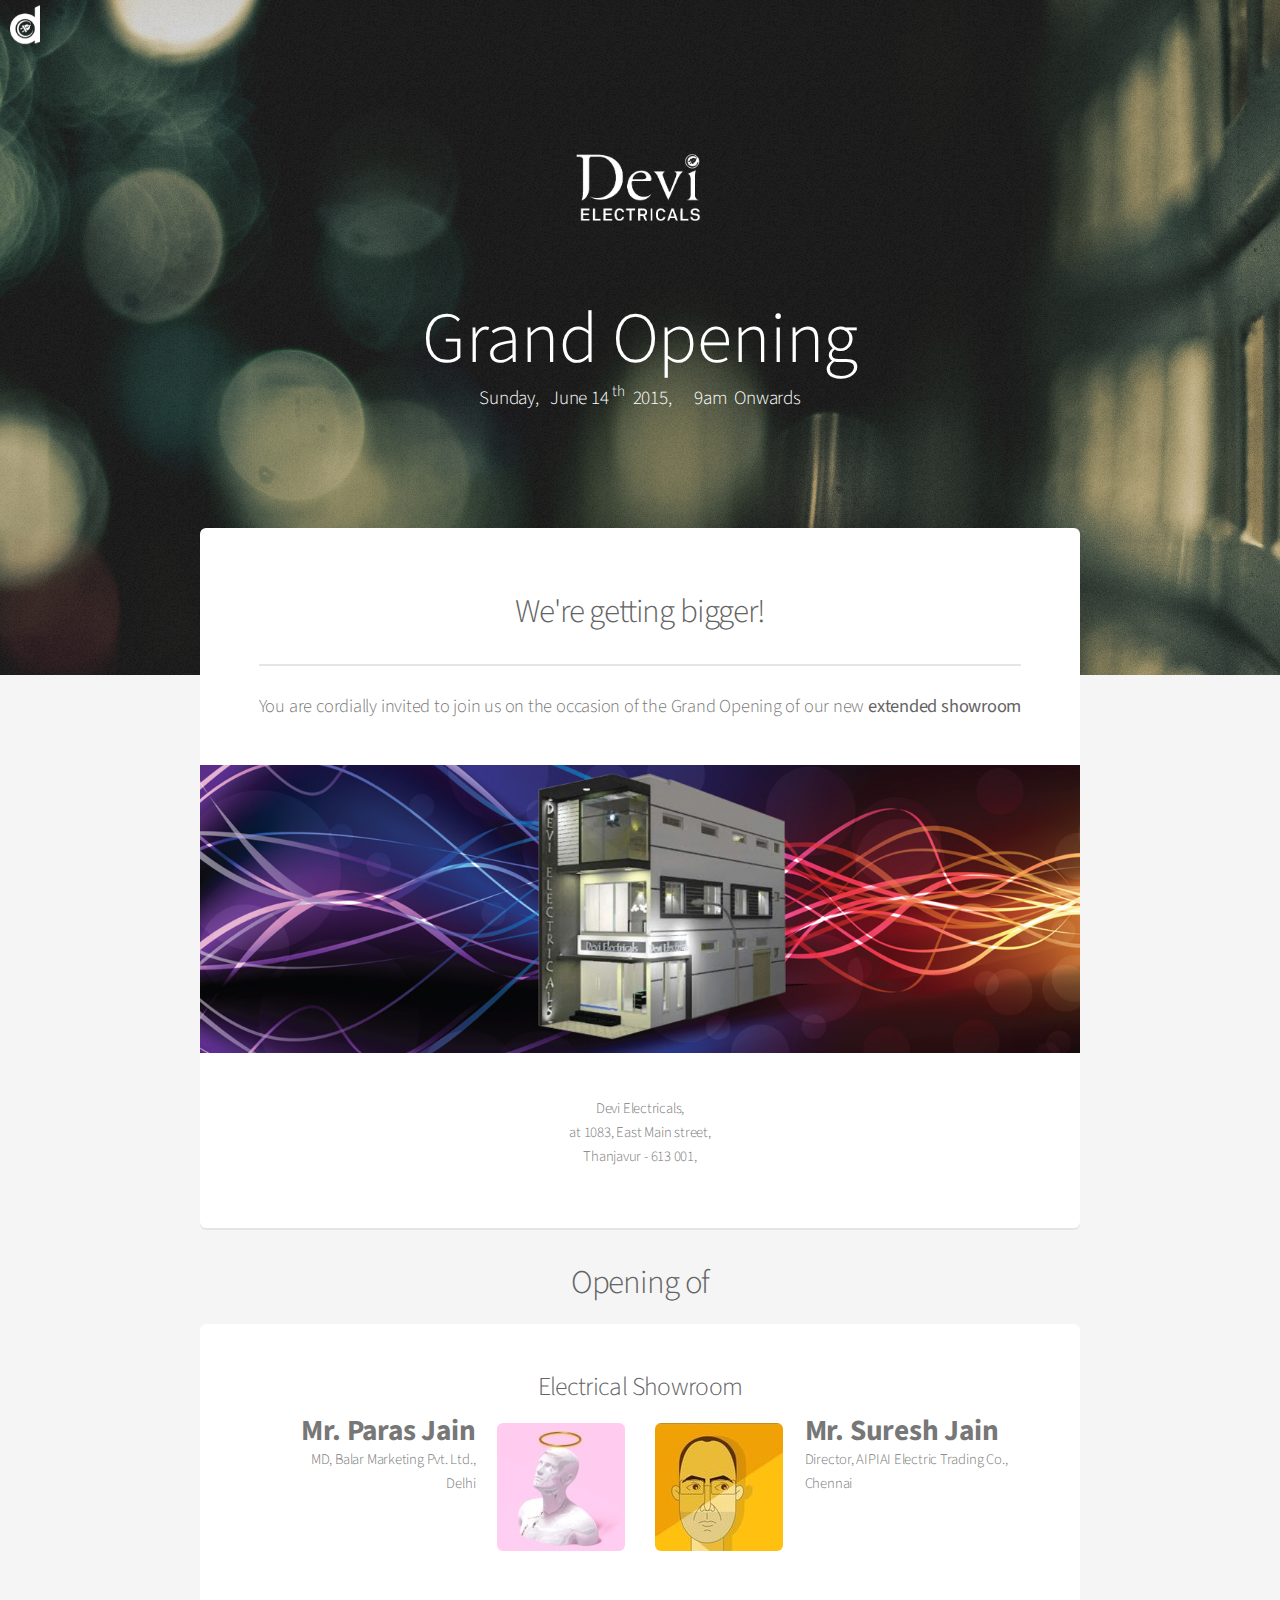
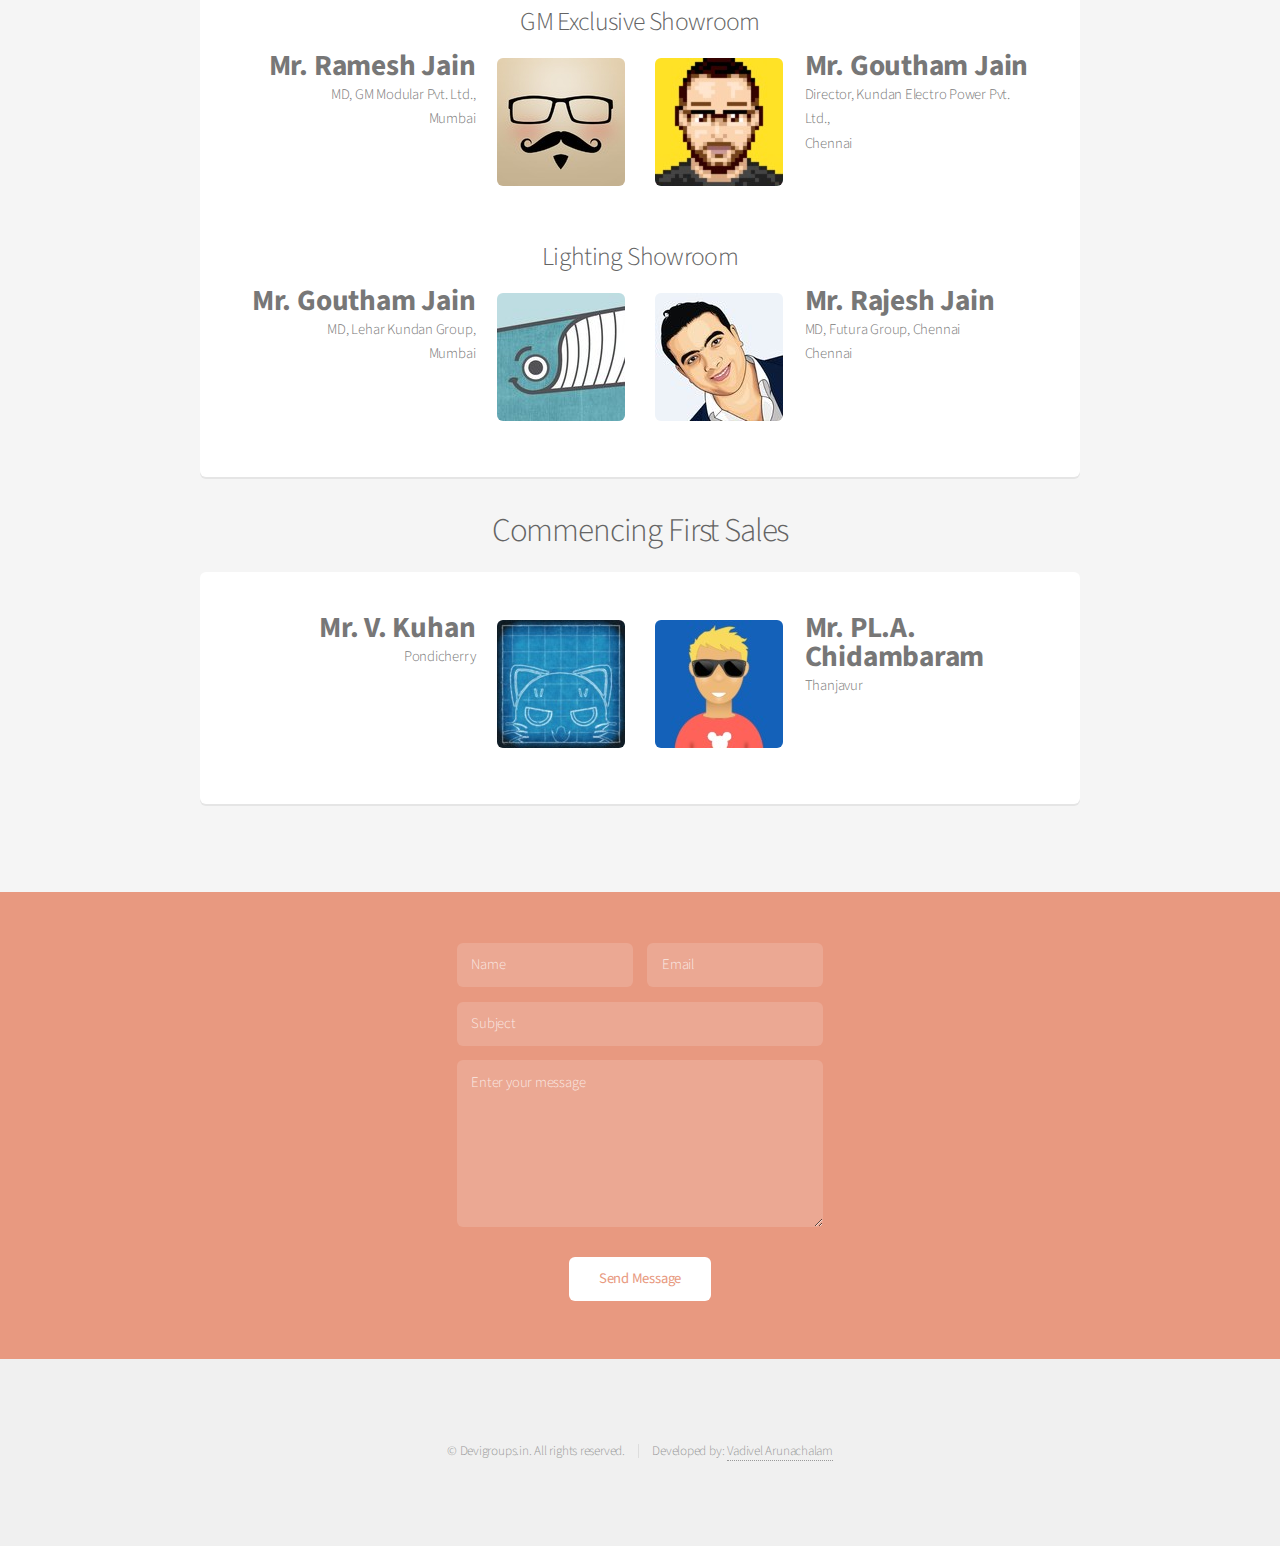
==== commit 76cf470c: "contact form" ====
--- a/index.html
+++ b/index.html
@@ -118,13 +118,14 @@
 						<div class="row">
 							<div class="6u 12u(mobilep) text-right">
 								<p><span class="image right"><img src="images/profile07.jpg" alt=""></span>
-								<span class="names">Mr. V. Kuhan</span><br/> Pondicherry
-							</p>
-							</div>
-							<div class="6u 12u(mobilep)">
-								<p><span class="image left"><img src="images/profile08.jpg" alt=""></span>
-								<span class="names">Mr. PL.A. Chidambaram </span> <br/> Thanjavur
-							</p>
+									<span class="names">Mr. V. Kuhan</span><br/> Pondicherry
+								</p>
+								</div>
+								<div class="6u 12u(mobilep)">
+									<p><span class="image left"><img src="images/profile08.jpg" alt=""></span>
+									<span class="names">Mr. PL.A. Chidambaram </span> <br/> Thanjavur
+								</p>
+							</div>
 						</div>
 					</section>
 
@@ -159,17 +160,33 @@
 
 			<!-- CTA -->
 				<section id="cta">
-
-					<h2>With Best Compliments from</h2>
-					<p>
-						Mrs. & Mr. CT. Nachiappan, &nbsp;
-						Mrs. & Mr. N. Manegandan <br />
-						& &nbsp;staff of Devi Group
-					</p>
-					<h3>
-						To make a good deal.... <br/>
-						get the best price for genuine products
-					</h3>
+					<form action="http://formspree.io/vadivelmsc@gmail.com" method="POST">
+								<div class="row uniform 50%">
+									<div class="6u 12u(mobilep)">
+										<input type="text" name="_replyto" id="_replyto" value="" placeholder="Name" />
+									</div>
+									<div class="6u 12u(mobilep)">
+										<input type="email" name="email" id="email" value="" placeholder="Email" />
+									</div>
+								</div>
+								<div class="row uniform 50%">
+									<div class="12u">
+										<input type="text" name="_subject" id="_subject" value="" placeholder="Subject" />
+									</div>
+								</div>
+								<div class="row uniform 50%">
+									<div class="12u">
+										<textarea name="body" id="body" placeholder="Enter your message" rows="6"></textarea>
+									</div>
+								</div>
+								<div class="row uniform">
+									<div class="12u">
+										<ul class="actions align-center">
+											<li><input type="submit" value="Send Message" /></li>
+										</ul>
+									</div>
+								</div>
+							</form>
 
 					<!-- <form>
 						<div class="row uniform 50%">
@@ -181,19 +198,11 @@
 							</div>
 						</div>
 					</form> -->
-
 				</section>
-
+				
 			<!-- Footer -->
 				<footer id="footer">
-					<!-- <ul class="icons">
-						<li><a href="#" class="icon fa-twitter"><span class="label">Twitter</span></a></li>
-						<li><a href="#" class="icon fa-facebook"><span class="label">Facebook</span></a></li>
-						<li><a href="#" class="icon fa-instagram"><span class="label">Instagram</span></a></li>
-						<li><a href="#" class="icon fa-github"><span class="label">Github</span></a></li>
-						<li><a href="#" class="icon fa-dribbble"><span class="label">Dribbble</span></a></li>
-						<li><a href="#" class="icon fa-google-plus"><span class="label">Google+</span></a></li>
-					</ul> -->
+
 					<ul class="copyright">
 						<li>&copy; Devigroups.in. All rights reserved.</li><li>Developed by: <a href="http://vadivelmsc.com">Vadivel Arunachalam</a></li>
 					</ul>
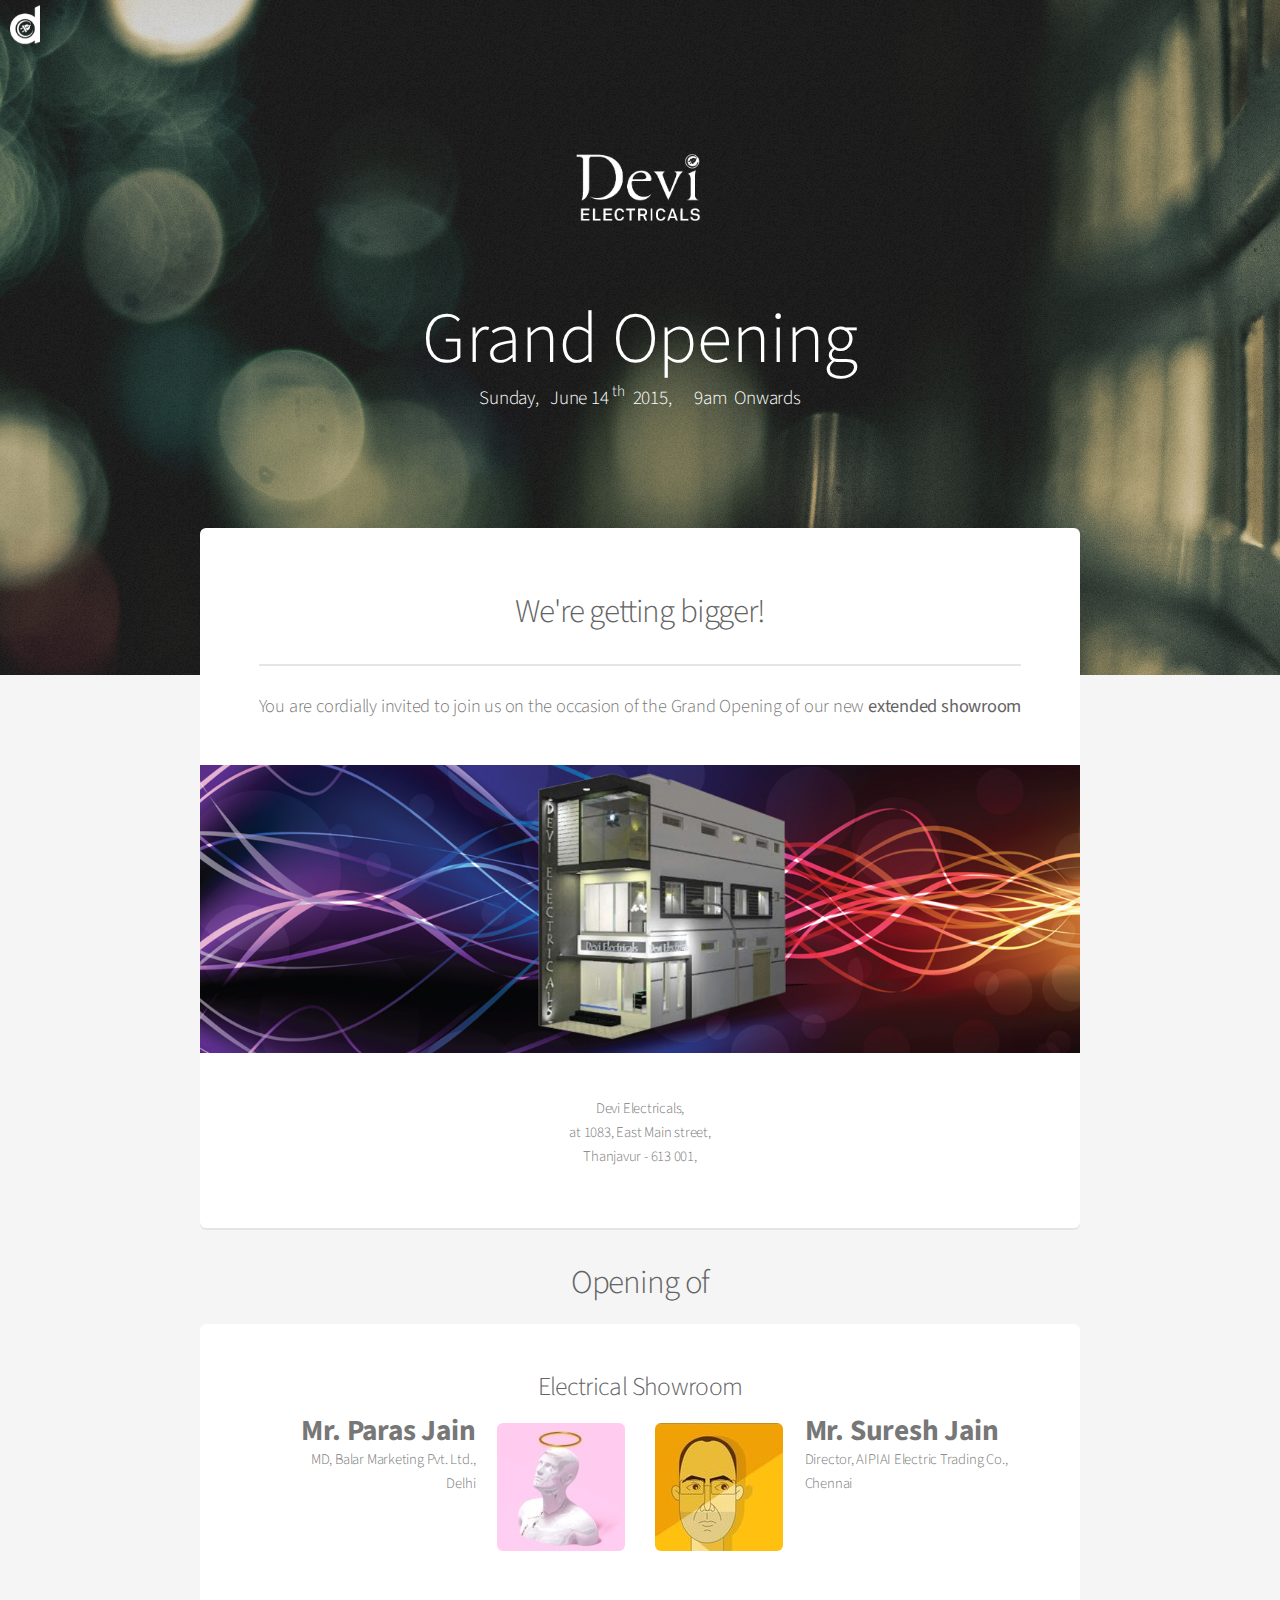
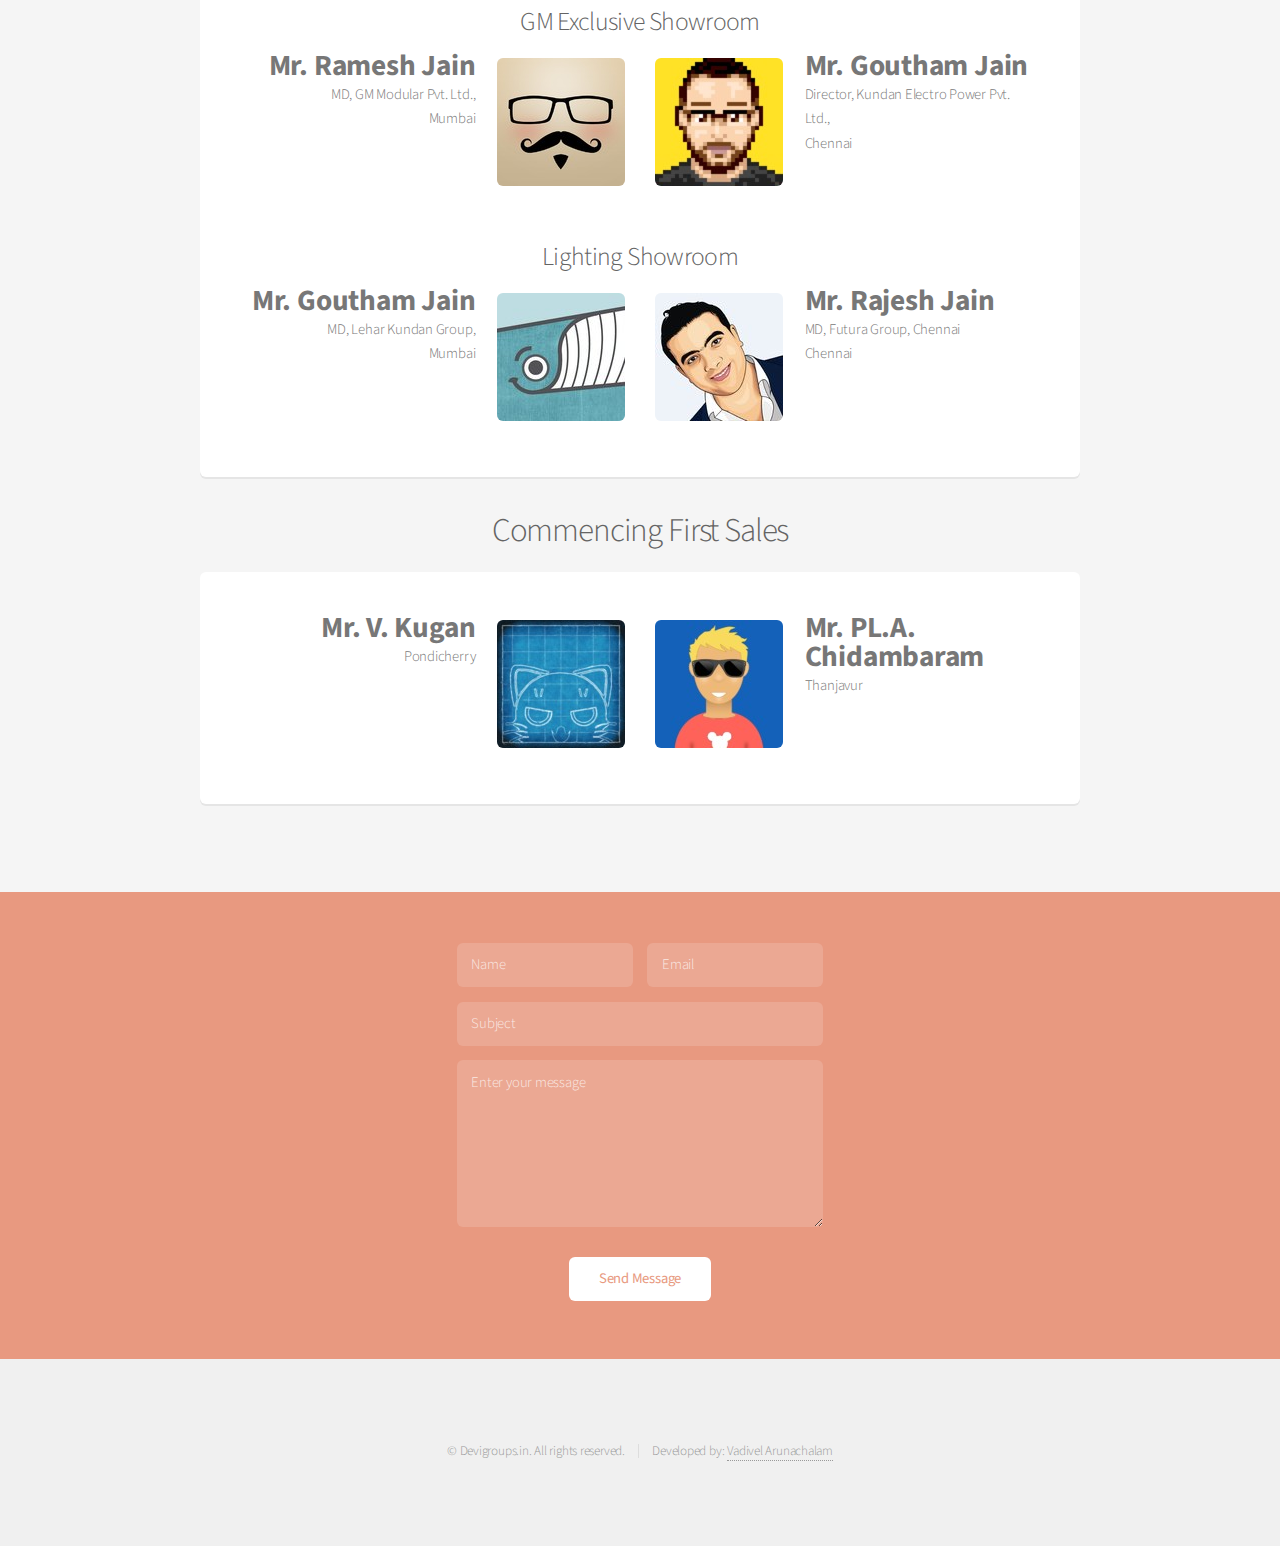
==== commit cbb1bb76: "name correction" ====
--- a/index.html
+++ b/index.html
@@ -118,7 +118,7 @@
 						<div class="row">
 							<div class="6u 12u(mobilep) text-right">
 								<p><span class="image right"><img src="images/profile07.jpg" alt=""></span>
-									<span class="names">Mr. V. Kuhan</span><br/> Pondicherry
+									<span class="names">Mr. V. Kugan</span><br/> Pondicherry
 								</p>
 								</div>
 								<div class="6u 12u(mobilep)">
@@ -159,8 +159,8 @@
 				</section>
 
 			<!-- CTA -->
-				<section id="cta">
-					<form action="http://formspree.io/vadivelmsc@gmail.com" method="POST">
+				<section id="cta">	
+					<form action="http://formspree.io/mane.tnj@gmail.com" method="POST">
 								<div class="row uniform 50%">
 									<div class="6u 12u(mobilep)">
 										<input type="text" name="_replyto" id="_replyto" value="" placeholder="Name" />
@@ -172,6 +172,7 @@
 								<div class="row uniform 50%">
 									<div class="12u">
 										<input type="text" name="_subject" id="_subject" value="" placeholder="Subject" />
+										<input type="hidden" name="_next" value="http://www.devigroups.in/" />
 									</div>
 								</div>
 								<div class="row uniform 50%">
